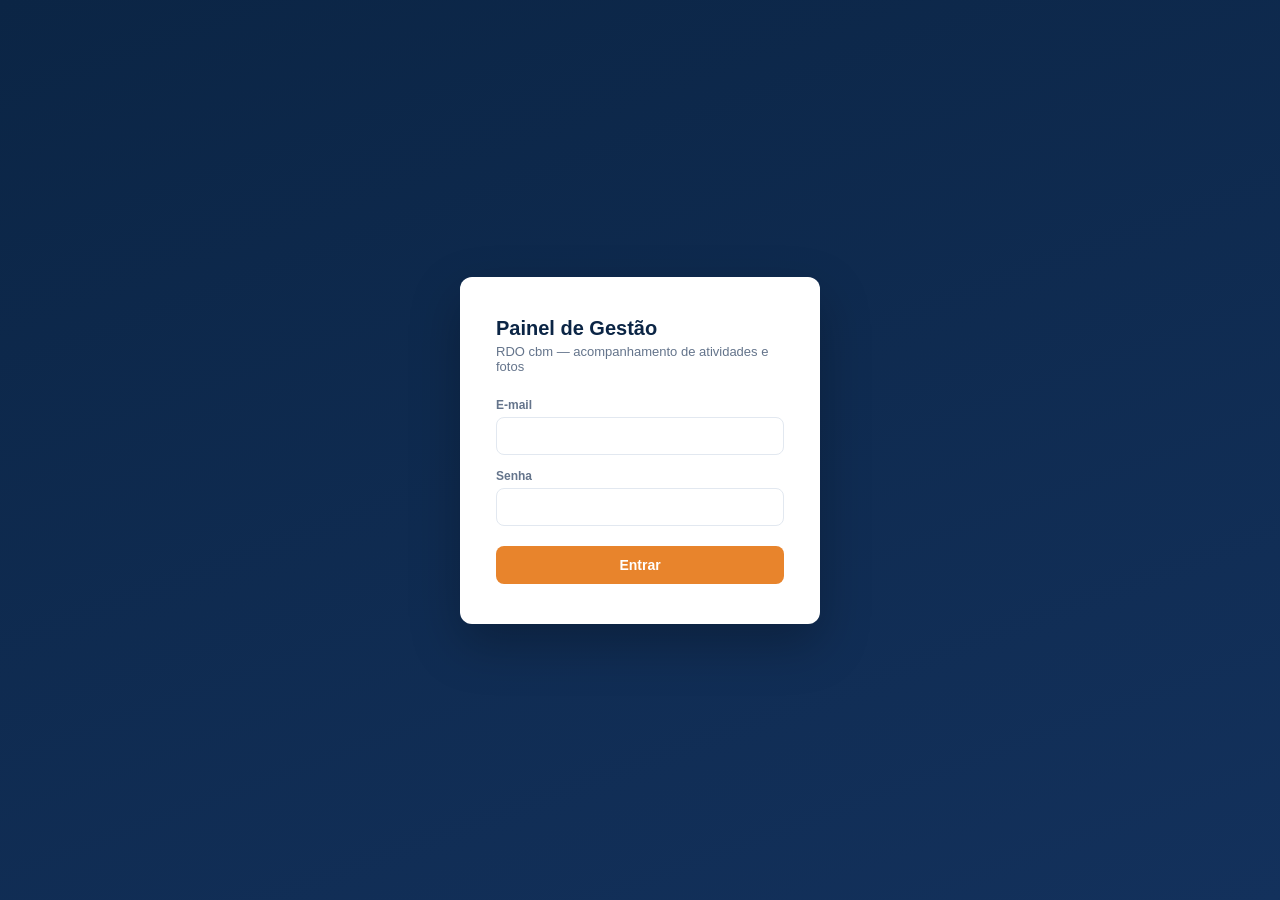
==== index.html @ cbf7af86 "comit inicial" ====
<!DOCTYPE html>
<html lang="pt-BR">
<head>
<meta charset="UTF-8">
<meta name="viewport" content="width=device-width, initial-scale=1.0">
<title>Painel de Gestão — RDO cbm</title>
<link rel="stylesheet" href="css/estilo.css">
<script src="https://cdn.jsdelivr.net/npm/@supabase/supabase-js@2"></script>
<script src="https://cdn.jsdelivr.net/npm/chart.js@4.4.4/dist/chart.umd.min.js"></script>
</head>
<body>

<!-- ── Tela de login ────────────────────────────────────────────────── -->
<div id="tela-login">
  <div class="caixa-login">
    <h1>Painel de Gestão</h1>
    <p class="sub">RDO cbm — acompanhamento de atividades e fotos</p>
    <div id="erro-login"></div>
    <form id="form-login">
      <div class="campo">
        <label for="input-email">E-mail</label>
        <input type="email" id="input-email" autocomplete="username" required>
      </div>
      <div class="campo">
        <label for="input-senha">Senha</label>
        <input type="password" id="input-senha" autocomplete="current-password" required>
      </div>
      <button type="submit" class="primario" id="botao-login">Entrar</button>
    </form>
  </div>
</div>

<!-- ── Dashboard ────────────────────────────────────────────────────── -->
<div id="dashboard">
  <header class="topo">
    <h1>Painel de Gestão — RDO cbm</h1>
    <div class="usuario">
      <span id="nome-usuario"></span>
      <button class="sair" id="botao-tema" title="Alternar tema claro/escuro"></button>
      <button class="sair" id="botao-sair">Sair</button>
    </div>
  </header>

  <main>
    <div class="barra-filtros">
      <div class="campo">
        <label for="filtro-inicio">De</label>
        <input type="date" id="filtro-inicio">
      </div>
      <div class="campo">
        <label for="filtro-fim">Até</label>
        <input type="date" id="filtro-fim">
      </div>
      <div class="campo">
        <label for="filtro-trecho">Trecho</label>
        <select id="filtro-trecho"><option value="">Todos</option></select>
      </div>
      <div class="campo">
        <label for="filtro-encarregado">Encarregado</label>
        <select id="filtro-encarregado"><option value="">Todos</option></select>
      </div>
      <div class="campo">
        <label for="filtro-atividade">Atividade</label>
        <select id="filtro-atividade"><option value="">Todas</option></select>
      </div>
      <div class="campo">
        <label for="filtro-servico">Serviço</label>
        <select id="filtro-servico"><option value="">Todos</option></select>
      </div>
      <button class="secundario" id="botao-atualizar">Atualizar</button>
      <span class="status-atualizacao" id="status-atualizacao"></span>
    </div>

    <div class="grade-kpi" id="grade-kpi">
      <div class="kpi"><div class="valor" id="kpi-registros">—</div><div class="rotulo">registros no período</div></div>
      <div class="kpi"><div class="valor" id="kpi-fotos">—</div><div class="rotulo">fotos no período</div></div>
      <div class="kpi"><div class="valor" id="kpi-encarregados">—</div><div class="rotulo">encarregados ativos</div></div>
      <div class="kpi alerta"><div class="valor" id="kpi-faltantes">—</div><div class="rotulo">sem apontamento hoje</div></div>
    </div>

    <div class="duas-colunas">
      <div class="secao">
        <h2>Registros por dia <span class="contagem">últimos 14 dias</span></h2>
        <canvas id="grafico-dias"></canvas>
      </div>
      <div class="secao">
        <h2>Sem apontamento hoje <span class="contagem" id="contagem-faltantes"></span></h2>
        <div id="lista-faltantes"><div class="carregando">Carregando…</div></div>
      </div>
    </div>

    <div class="secao">
      <h2>Atividades <span class="contagem" id="contagem-atividades"></span></h2>
      <div class="wrap-tabela" id="wrap-atividades">
        <table class="tabela-atividades">
          <thead>
            <tr>
              <th>Data/hora</th>
              <th>Encarregado</th>
              <th>Trecho</th>
              <th>KM / Estaca</th>
              <th>Serviço</th>
              <th>Medição</th>
            </tr>
          </thead>
          <tbody id="corpo-tabela-atividades">
            <tr><td colspan="6" class="carregando">Carregando…</td></tr>
          </tbody>
        </table>
      </div>
      <button class="expandir" id="botao-expandir-atividades" hidden></button>
    </div>

    <div class="secao">
      <h2>Fotos <span class="contagem" id="contagem-fotos"></span></h2>
      <div class="grade-fotos" id="grade-fotos"><div class="carregando">Carregando…</div></div>
    </div>
  </main>
</div>

<div id="lightbox">
  <button class="fechar" id="fechar-lightbox">&times;</button>
  <img id="lightbox-img" src="" alt="">
</div>

<!--
  Ordem importa: são scripts clássicos (sem type="module") de propósito —
  módulos ES são bloqueados por CORS ao abrir o arquivo direto com duplo
  clique (file://), e é assim que este painel roda no dia a dia. Cada
  arquivo depende do anterior já ter sido carregado.
-->
<script src="js/config.js"></script>
<script src="js/utilidades.js"></script>
<script src="js/dashboard.js"></script>
<script src="js/dados.js"></script>
<script src="js/autenticacao.js"></script>
<script src="js/tema.js"></script>
<script src="js/principal.js"></script>
</body>
</html>
---- css/estilo.css ----
/* Tema claro (padrão). Toda cor da interface sai daqui — nenhuma cor fixa no
   resto do arquivo, senão ela não acompanharia a troca de tema. */
:root {
  --azul: #0b2545;
  --azul-claro: #13315c;
  --laranja: #e8842c;
  --laranja-escuro: #d4761f;
  --fundo: #f4f6f9;
  --card: #ffffff;
  --campo: #ffffff;
  --texto: #1c2530;
  --texto-suave: #64748b;
  --texto-invertido: #ffffff;
  --borda: #e2e8f0;
  --verde: #1c9c63;
  --vermelho: #d64545;
  --titulo: #0b2545;
  --erro-fundo: #fdecec;
  --tag-fundo: #fff3e6;
  --foto-vazia: #dde3ea;
  --sombra-card: 0 20px 50px rgba(0,0,0,0.25);
  --sobre-escuro: rgba(255,255,255,0.4);
  --sobre-escuro-hover: rgba(255,255,255,0.1);
}

/* Tema escuro. Só as cores mudam: nenhuma regra de layout se repete abaixo. */
:root[data-tema="escuro"] {
  --azul: #111d2e;
  --azul-claro: #17273c;
  --laranja: #f0913a;
  --laranja-escuro: #d97b28;
  --fundo: #0d1117;
  --card: #161b22;
  --campo: #0d1117;
  --texto: #e6edf3;
  --texto-suave: #9aa5b1;
  --texto-invertido: #ffffff;
  --borda: #2b323c;
  --verde: #3fb950;
  --vermelho: #f4756b;
  --titulo: #79b8ff;
  --erro-fundo: #3a1d1d;
  --tag-fundo: #3a2a17;
  --foto-vazia: #21262d;
  --sombra-card: 0 20px 50px rgba(0,0,0,0.55);
  --sobre-escuro: rgba(255,255,255,0.28);
  --sobre-escuro-hover: rgba(255,255,255,0.08);
}

/* Avisa o navegador para desenhar barra de rolagem e campos nativos na cor
   certa — sem isto, o select e o input de data continuam brancos no escuro. */
:root { color-scheme: light; }
:root[data-tema="escuro"] { color-scheme: dark; }
* { box-sizing: border-box; }
body {
  margin: 0;
  font-family: -apple-system, "Segoe UI", Roboto, Arial, sans-serif;
  background: var(--fundo);
  color: var(--texto);
}

/* ── Login ─────────────────────────────────────────────────────────── */
#tela-login {
  min-height: 100vh;
  display: flex;
  align-items: center;
  justify-content: center;
  background: linear-gradient(160deg, var(--azul) 0%, var(--azul-claro) 100%);
}
.caixa-login {
  background: var(--card);
  border-radius: 12px;
  padding: 40px 36px;
  width: 100%;
  max-width: 360px;
  box-shadow: var(--sombra-card);
}
.caixa-login h1 {
  font-size: 20px;
  margin: 0 0 4px;
  color: var(--titulo);
}
.caixa-login p.sub {
  margin: 0 0 24px;
  color: var(--texto-suave);
  font-size: 13px;
}
.campo { margin-bottom: 14px; }
.campo label {
  display: block;
  font-size: 12px;
  font-weight: 600;
  color: var(--texto-suave);
  margin-bottom: 5px;
}
.campo input, .campo select {
  width: 100%;
  padding: 10px 12px;
  border: 1px solid var(--borda);
  border-radius: 8px;
  font-size: 14px;
  background: var(--campo);
  color: var(--texto);
}
.campo input:focus, .campo select:focus {
  outline: none;
  border-color: var(--laranja);
}
button.primario {
  width: 100%;
  padding: 11px;
  border: none;
  border-radius: 8px;
  background: var(--laranja);
  color: var(--texto-invertido);
  font-size: 14px;
  font-weight: 600;
  cursor: pointer;
  margin-top: 6px;
}
button.primario:disabled { opacity: 0.6; cursor: default; }
button.primario:hover:not(:disabled) { background: var(--laranja-escuro); }
#erro-login {
  background: var(--erro-fundo);
  color: var(--vermelho);
  border-radius: 8px;
  padding: 10px 12px;
  font-size: 13px;
  margin-bottom: 14px;
  display: none;
}

/* ── Dashboard ─────────────────────────────────────────────────────── */
#dashboard { display: none; }
header.topo {
  background: var(--azul);
  color: var(--texto-invertido);
  padding: 14px 24px;
  display: flex;
  align-items: center;
  justify-content: space-between;
  flex-wrap: wrap;
  gap: 10px;
}
header.topo h1 { font-size: 16px; margin: 0; font-weight: 600; }
header.topo .usuario { font-size: 12px; opacity: 0.85; display: flex; align-items: center; gap: 12px; }
header.topo button.sair {
  background: transparent;
  border: 1px solid var(--sobre-escuro);
  color: var(--texto-invertido);
  padding: 6px 12px;
  border-radius: 6px;
  font-size: 12px;
  cursor: pointer;
}
header.topo button.sair:hover { background: var(--sobre-escuro-hover); }

main {
  max-width: 1280px;
  margin: 0 auto;
  padding: 20px 24px 60px;
}

.barra-filtros {
  background: var(--card);
  border: 1px solid var(--borda);
  border-radius: 10px;
  padding: 14px 16px;
  display: flex;
  gap: 14px;
  flex-wrap: wrap;
  align-items: end;
  margin-bottom: 20px;
}
.barra-filtros .campo { margin-bottom: 0; min-width: 150px; }
.barra-filtros button.secundario {
  padding: 10px 16px;
  border: 1px solid var(--borda);
  border-radius: 8px;
  background: var(--campo);
  font-size: 13px;
  cursor: pointer;
  color: var(--texto);
}
.barra-filtros button.secundario:hover { background: var(--fundo); }
.barra-filtros .status-atualizacao {
  font-size: 12px;
  color: var(--texto-suave);
  margin-left: auto;
}

.grade-kpi {
  display: grid;
  grid-template-columns: repeat(auto-fit, minmax(160px, 1fr));
  gap: 14px;
  margin-bottom: 20px;
}
.kpi {
  background: var(--card);
  border: 1px solid var(--borda);
  border-radius: 10px;
  padding: 16px 18px;
}
.kpi .valor { font-size: 28px; font-weight: 700; color: var(--titulo); line-height: 1.1; }
.kpi .rotulo { font-size: 12px; color: var(--texto-suave); margin-top: 4px; }
.kpi.alerta .valor { color: var(--vermelho); }

.secao {
  background: var(--card);
  border: 1px solid var(--borda);
  border-radius: 10px;
  padding: 18px 20px;
  margin-bottom: 20px;
}
.secao h2 {
  font-size: 14px;
  margin: 0 0 14px;
  color: var(--titulo);
  display: flex;
  align-items: center;
  justify-content: space-between;
}
.secao h2 .contagem {
  font-size: 12px;
  font-weight: 400;
  color: var(--texto-suave);
}

.duas-colunas {
  display: grid;
  grid-template-columns: 2fr 1fr;
  gap: 20px;
}
@media (max-width: 860px) {
  .duas-colunas { grid-template-columns: 1fr; }
}

canvas#grafico-dias { max-height: 220px; }

.lista-faltantes { list-style: none; margin: 0; padding: 0; max-height: 220px; overflow-y: auto; }
.lista-faltantes li {
  padding: 8px 0;
  border-bottom: 1px solid var(--borda);
  font-size: 13px;
  display: flex;
  justify-content: space-between;
}
.lista-faltantes li:last-child { border-bottom: none; }
.lista-faltantes .ult-registro { color: var(--texto-suave); font-size: 11px; }
.vazio-ok { color: var(--verde); font-size: 13px; padding: 8px 0; }

table.tabela-atividades { width: 100%; border-collapse: collapse; font-size: 13px; }
table.tabela-atividades th {
  text-align: left;
  font-size: 11px;
  text-transform: uppercase;
  color: var(--texto-suave);
  border-bottom: 2px solid var(--borda);
  padding: 8px 10px;
  white-space: nowrap;
}
table.tabela-atividades td {
  padding: 9px 10px;
  border-bottom: 1px solid var(--borda);
  vertical-align: top;
}
table.tabela-atividades tr:hover td { background: var(--fundo); }

/* Cabeçalho fixo ao rolar: sem isto, quem desce na lista perde de vista
   qual coluna é qual. Precisa de fundo próprio, senão as linhas passam por
   baixo e aparecem através dele. */
table.tabela-atividades thead th {
  position: sticky;
  top: 0;
  background: var(--card);
  z-index: 1;
}
.tag-terceiro {
  display: inline-block;
  font-size: 10px;
  background: var(--tag-fundo);
  color: var(--laranja);
  padding: 1px 6px;
  border-radius: 4px;
  margin-left: 6px;
}
.wrap-tabela { overflow-x: auto; }

/* Altura limitada às primeiras linhas; o valor exato é medido em JS, porque
   as linhas variam de altura (estaca longa quebra em duas). */
.wrap-tabela.recolhida { overflow-y: auto; }

/* Sombra no rodapé enquanto há conteúdo abaixo — deixa claro que a lista
   continua, em vez de parecer que acabou ali. */
.wrap-tabela.recolhida {
  -webkit-mask-image: linear-gradient(to bottom, #000 calc(100% - 24px), transparent 100%);
  mask-image: linear-gradient(to bottom, #000 calc(100% - 24px), transparent 100%);
}

button.expandir {
  width: 100%;
  margin-top: 10px;
  padding: 9px;
  border: 1px solid var(--borda);
  border-radius: 8px;
  background: var(--campo);
  color: var(--titulo);
  font-size: 13px;
  font-weight: 600;
  cursor: pointer;
}
button.expandir:hover { background: var(--fundo); }

.grade-fotos {
  display: grid;
  grid-template-columns: repeat(auto-fill, minmax(160px, 1fr));
  gap: 12px;
}
.foto-item {
  border-radius: 8px;
  overflow: hidden;
  border: 1px solid var(--borda);
  background: var(--fundo);
  cursor: pointer;
}
.foto-item img { width: 100%; height: 120px; object-fit: cover; display: block; background: var(--foto-vazia); }
.foto-item .legenda { padding: 6px 8px; font-size: 11px; color: var(--texto-suave); }
.foto-item .legenda b { color: var(--texto); display: block; font-size: 12px; margin-bottom: 2px; }

.vazio { color: var(--texto-suave); font-size: 13px; padding: 12px 0; text-align: center; }
.carregando { color: var(--texto-suave); font-size: 13px; padding: 12px 0; text-align: center; }

/* Lightbox simples para ver a foto ampliada */
#lightbox {
  display: none;
  position: fixed; inset: 0;
  background: rgba(0,0,0,0.85);
  z-index: 100;
  align-items: center;
  justify-content: center;
  padding: 30px;
}
#lightbox img { max-width: 100%; max-height: 100%; border-radius: 6px; }
#lightbox .fechar {
  position: absolute; top: 20px; right: 26px;
  color: var(--texto-invertido); font-size: 28px; cursor: pointer;
  background: none; border: none;
}
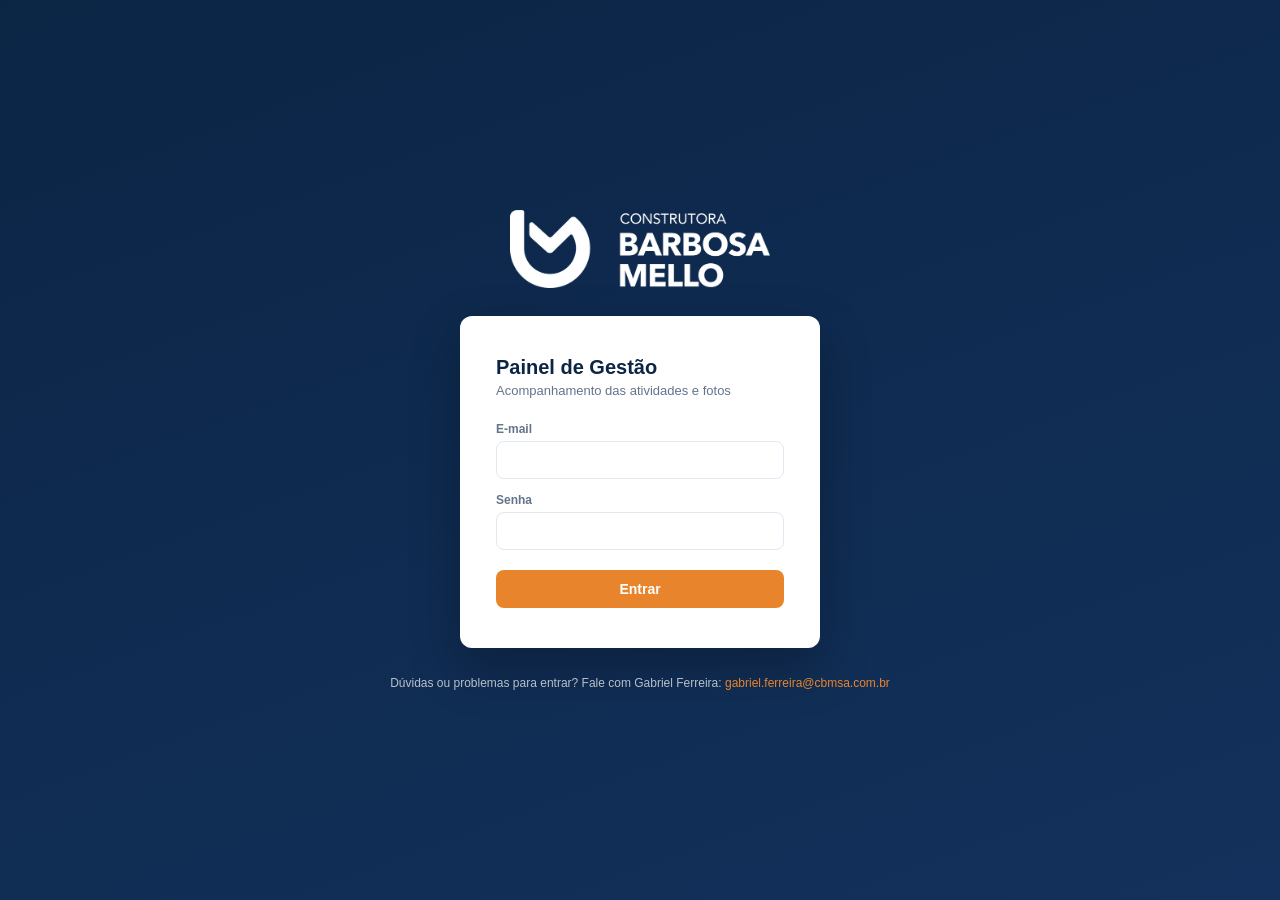
==== commit a4f0e79e: "Melhorias do painel: filtros, mapa, relatório PDF e celular - Busca paginada no Supabase (passa do l" ====
--- a/index.html
+++ b/index.html
@@ -1,20 +1,30 @@
 <!DOCTYPE html>
-<html lang="pt-BR">
+<html lang="pt-BR" class="verificando">
 <head>
 <meta charset="UTF-8">
 <meta name="viewport" content="width=device-width, initial-scale=1.0">
-<title>Painel de Gestão — RDO cbm</title>
+<title>Painel RDO cbm</title>
+<link rel="icon" type="image/png" sizes="32x32" href="img/favicon-32.png">
+<link rel="icon" type="image/png" sizes="192x192" href="img/favicon-192.png">
+<link rel="apple-touch-icon" href="img/apple-touch-icon.png">
+<link rel="stylesheet" href="https://cdn.jsdelivr.net/npm/leaflet@1.9.4/dist/leaflet.css">
 <link rel="stylesheet" href="css/estilo.css">
 <script src="https://cdn.jsdelivr.net/npm/@supabase/supabase-js@2"></script>
 <script src="https://cdn.jsdelivr.net/npm/chart.js@4.4.4/dist/chart.umd.min.js"></script>
+<script src="https://cdn.jsdelivr.net/npm/leaflet@1.9.4/dist/leaflet.js"></script>
 </head>
 <body>
 
-<!-- ── Tela de login ────────────────────────────────────────────────── -->
+<div id="tela-carregando" aria-live="polite">
+  <img class="logo-login" src="img/logo-barbosa-mello.webp" alt="Construtora Barbosa Mello">
+  <div class="girando" role="status" aria-label="Carregando"></div>
+</div>
+
 <div id="tela-login">
+  <img class="logo-login" src="img/logo-barbosa-mello.webp" alt="Construtora Barbosa Mello">
   <div class="caixa-login">
     <h1>Painel de Gestão</h1>
-    <p class="sub">RDO cbm — acompanhamento de atividades e fotos</p>
+    <p class="sub">Acompanhamento das atividades e fotos</p>
     <div id="erro-login"></div>
     <form id="form-login">
       <div class="campo">
@@ -28,12 +38,55 @@
       <button type="submit" class="primario" id="botao-login">Entrar</button>
     </form>
   </div>
-</div>
-
-<!-- ── Dashboard ────────────────────────────────────────────────────── -->
+  <footer class="rodape rodape-login">
+    Dúvidas ou problemas para entrar? Fale com Gabriel Ferreira:
+    <a href="mailto:gabriel.ferreira@cbmsa.com.br">gabriel.ferreira@cbmsa.com.br</a>
+  </footer>
+</div>
+
+<div id="tela-troca-senha" class="tela-acesso" hidden>
+  <img class="logo-login" src="img/logo-barbosa-mello.webp" alt="Construtora Barbosa Mello">
+  <div class="caixa-login">
+    <h1>Defina sua nova senha</h1>
+    <p class="sub">Olá, <b id="troca-nome"></b>. Este é seu primeiro acesso: por segurança,
+      troque a senha provisória que você recebeu.</p>
+    <div id="erro-troca-senha" class="erro-acesso"></div>
+    <form id="form-troca-senha">
+      <div class="campo">
+        <label for="input-nova-senha">Nova senha</label>
+        <input type="password" id="input-nova-senha" autocomplete="new-password" minlength="8" required>
+      </div>
+      <div class="campo">
+        <label for="input-confirma-senha">Confirme a nova senha</label>
+        <input type="password" id="input-confirma-senha" autocomplete="new-password" minlength="8" required>
+      </div>
+      <ul class="regras-senha" id="regras-senha">
+        <li data-regra="tamanho">Pelo menos 8 caracteres</li>
+        <li data-regra="letra">Pelo menos uma letra</li>
+        <li data-regra="numero">Pelo menos um número</li>
+        <li data-regra="igual">As duas senhas iguais</li>
+      </ul>
+      <button type="submit" class="primario" id="botao-troca-senha">Salvar e entrar</button>
+    </form>
+    <button type="button" class="link-sair" id="botao-sair-troca">Sair</button>
+  </div>
+</div>
+
 <div id="dashboard">
   <header class="topo">
-    <h1>Painel de Gestão — RDO cbm</h1>
+    <div class="marca">
+      <img class="logo-completa" src="img/logo-barbosa-mello.webp" alt="Construtora Barbosa Mello">
+      <img class="logo-icone" src="img/icone-branco.png" alt="Barbosa Mello">
+      <h1>Painel de Gestão  RDO cbm</h1>
+    </div>
+    <nav class="menu-secoes" id="menu-secoes" aria-label="Seções do painel">
+      <a href="#secao-filtros">Filtros</a>
+      <a href="#secao-indicadores">Indicadores</a>
+      <a href="#secao-resumo">Resumo</a>
+      <a href="#secao-mapa">Mapa</a>
+      <a href="#secao-atividades">Atividades</a>
+      <a href="#secao-fotos">Fotos</a>
+    </nav>
     <div class="usuario">
       <span id="nome-usuario"></span>
       <button class="sair" id="botao-tema" title="Alternar tema claro/escuro"></button>
@@ -42,19 +95,39 @@
   </header>
 
   <main>
+    <section id="secao-filtros" class="bloco-navegavel">
+    <h2>Filtros:</h2>
+    <div class="atalhos-periodo" id="atalhos-periodo" role="group" aria-label="Período">
+      <button type="button" data-periodo="hoje">Hoje</button>
+      <button type="button" data-periodo="7dias">Últimos 7 dias</button>
+      <button type="button" data-periodo="30dias">Últimos 30 dias</button>
+      <button type="button" data-periodo="mes">Este mês</button>
+    </div>
     <div class="barra-filtros">
       <div class="campo">
-        <label for="filtro-inicio">De</label>
+        <label for="filtro-inicio">Data inicial</label>
         <input type="date" id="filtro-inicio">
       </div>
       <div class="campo">
-        <label for="filtro-fim">Até</label>
+        <label for="filtro-fim">Data final</label>
         <input type="date" id="filtro-fim">
       </div>
       <div class="campo">
         <label for="filtro-trecho">Trecho</label>
         <select id="filtro-trecho"><option value="">Todos</option></select>
       </div>
+      <div class="campo campo-km">
+        <label for="filtro-km">KM</label>
+        <select id="filtro-km"><option value="">Todos</option></select>
+      </div>
+      <div class="campo campo-estaca">
+        <label for="filtro-estaca-de">Estaca inicial</label>
+        <select id="filtro-estaca-de"><option value="">Início</option></select>
+      </div>
+      <div class="campo campo-estaca">
+        <label for="filtro-estaca-ate">Estaca final</label>
+        <select id="filtro-estaca-ate"><option value="">Fim</option></select>
+      </div>
       <div class="campo">
         <label for="filtro-encarregado">Encarregado</label>
         <select id="filtro-encarregado"><option value="">Todos</option></select>
@@ -68,19 +141,26 @@
         <select id="filtro-servico"><option value="">Todos</option></select>
       </div>
       <button class="secundario" id="botao-atualizar">Atualizar</button>
+      <button class="secundario botao-pdf" id="botao-exportar-pdf">Exportar PDF</button>
+      <button class="secundario" id="botao-limpar-filtros" hidden>Limpar filtros</button>
       <span class="status-atualizacao" id="status-atualizacao"></span>
     </div>
-
+    </section>
+
+    <section id="secao-indicadores" class="bloco-navegavel">
+      <h2>Indicadores KPI</h2>
     <div class="grade-kpi" id="grade-kpi">
       <div class="kpi"><div class="valor" id="kpi-registros">—</div><div class="rotulo">registros no período</div></div>
       <div class="kpi"><div class="valor" id="kpi-fotos">—</div><div class="rotulo">fotos no período</div></div>
       <div class="kpi"><div class="valor" id="kpi-encarregados">—</div><div class="rotulo">encarregados ativos</div></div>
       <div class="kpi alerta"><div class="valor" id="kpi-faltantes">—</div><div class="rotulo">sem apontamento hoje</div></div>
     </div>
-
+    </section>
+
+    <section id="secao-resumo" class="bloco-navegavel">
     <div class="duas-colunas">
       <div class="secao">
-        <h2>Registros por dia <span class="contagem">últimos 14 dias</span></h2>
+        <h2>Registros por dia <span class="contagem" id="periodo-grafico"></span></h2>
         <canvas id="grafico-dias"></canvas>
       </div>
       <div class="secao">
@@ -88,7 +168,39 @@
         <div id="lista-faltantes"><div class="carregando">Carregando…</div></div>
       </div>
     </div>
-
+    </section>
+
+    <section id="secao-mapa" class="bloco-navegavel">
+    <h2>Mapa das atividades</h2>
+    <div class="secao">
+      <h2>Onde as atividades foram feitas <span class="contagem" id="contagem-mapa"></span></h2>
+      <div class="explicacao-mapa">
+        <p>O mapa mostra a localização das atividades que estão filtradas acima (período, trecho, encarregado etc.).</p>
+        <details id="detalhes-mapa">
+        <summary>Como ler o mapa</summary>
+        <ul>
+          <li><b>Linhas coloridas:</b> cada registro é pintado sobre as estacas informadas no app. A cor indica o serviço (veja a legenda abaixo do mapa).</li>
+          <li><b>Pontos:</b> atividade em uma única estaca ou em um intervalo curto.</li>
+          <li><b>Fundo:</b> imagem de satélite com o desenho do projeto por cima (ortofoto e projeto do D2, C1, Contorno de Fundão e Contorno de Ibiraçu). De longe o desenho aparece simplificado; aproxime para ver em alta resolução.</li>
+          <li><b>Clique numa atividade</b> para ver serviço, encarregado, data, KM, estacas e medição. Use ⛶ para abrir em tela cheia.</li>
+          <li>Registros sem estaca (áreas de apoio) ou com estaca sem coordenada cadastrada não aparecem no mapa.</li>
+        </ul>
+        </details>
+      </div>
+      <button type="button" class="expandir" id="botao-mostrar-mapa" aria-expanded="false" aria-controls="conteudo-mapa">Mostrar mapa</button>
+      <div id="conteudo-mapa" hidden>
+        <div class="caixa-mapa" id="caixa-mapa">
+          <div id="mapa-atividades"></div>
+          <div class="aviso-mapa" id="aviso-mapa" hidden></div>
+          <button type="button" class="botao-tela-cheia" id="botao-tela-cheia" title="Tela cheia">⛶</button>
+        </div>
+        <div class="legenda-mapa" id="legenda-mapa"></div>
+      </div>
+    </div>
+    </section>
+
+    <section id="secao-atividades" class="bloco-navegavel">
+    <h2>Atividades</h2>
     <div class="secao">
       <h2>Atividades <span class="contagem" id="contagem-atividades"></span></h2>
       <div class="wrap-tabela" id="wrap-atividades">
@@ -110,31 +222,69 @@
       </div>
       <button class="expandir" id="botao-expandir-atividades" hidden></button>
     </div>
-
+    </section>
+
+    <section id="secao-fotos" class="bloco-navegavel">
+    <h2>Fotos das atividades</h2>
     <div class="secao">
       <h2>Fotos <span class="contagem" id="contagem-fotos"></span></h2>
       <div class="grade-fotos" id="grade-fotos"><div class="carregando">Carregando…</div></div>
-    </div>
+      <button class="expandir" id="botao-mais-fotos" hidden></button>
+    </div>
+    </section>
   </main>
-</div>
-
-<div id="lightbox">
-  <button class="fechar" id="fechar-lightbox">&times;</button>
-  <img id="lightbox-img" src="" alt="">
-</div>
-
-<!--
-  Ordem importa: são scripts clássicos (sem type="module") de propósito —
-  módulos ES são bloqueados por CORS ao abrir o arquivo direto com duplo
-  clique (file://), e é assim que este painel roda no dia a dia. Cada
-  arquivo depende do anterior já ter sido carregado.
--->
+
+  <footer class="rodape">
+    <span>Desenvolvido por <strong>Gabriel Ferreira</strong></span>
+    <span>Dúvidas ou sugestões:
+      <a href="mailto:gabriel.ferreira@cbmsa.com.br">gabriel.ferreira@cbmsa.com.br</a></span>
+  </footer>
+</div>
+
+<dialog id="dialogo-pdf" class="dialogo-pdf" aria-labelledby="titulo-dialogo-pdf">
+  <h2 id="titulo-dialogo-pdf">Exportar relatório em PDF</h2>
+  <p class="pdf-explicacao">O relatório segue o padrão do RDO do app e traz exatamente o que está filtrado no painel.</p>
+  <div class="pdf-resumo" id="pdf-resumo"></div>
+  <label class="pdf-opcao">
+    <input type="checkbox" id="pdf-incluir-fotos" checked>
+    Incluir fotos (<span id="pdf-qtd-fotos">0</span>)
+  </label>
+  <label class="pdf-opcao">
+    <input type="checkbox" id="pdf-incluir-mapa" checked>
+    Incluir mapa das atividades
+  </label>
+  <div class="pdf-aviso" id="pdf-aviso" hidden>Muitas fotos: o PDF pode demorar alguns minutos e ficar grande. Se possível, filtre um período menor ou um encarregado.</div>
+  <div class="pdf-progresso" id="pdf-progresso" hidden>
+    <progress id="pdf-progresso-barra" max="1"></progress>
+    <span id="pdf-progresso-texto"></span>
+  </div>
+  <div class="erro-acesso pdf-erro" id="pdf-erro" hidden></div>
+  <div class="pdf-botoes">
+    <button type="button" class="secundario" id="pdf-cancelar">Cancelar</button>
+    <button type="button" class="primario" id="pdf-gerar">Gerar PDF</button>
+  </div>
+</dialog>
+
+<div id="lightbox" role="dialog" aria-modal="true" aria-label="Foto ampliada">
+  <button class="fechar" id="fechar-lightbox" aria-label="Fechar (Esc)">&times;</button>
+  <button class="nav-foto anterior" id="lightbox-anterior" aria-label="Foto anterior (←)">&#8249;</button>
+  <figure class="lightbox-conteudo">
+    <img id="lightbox-img" src="" alt="">
+    <figcaption id="lightbox-legenda"></figcaption>
+  </figure>
+  <button class="nav-foto proxima" id="lightbox-proxima" aria-label="Próxima foto (→)">&#8250;</button>
+</div>
+
 <script src="js/config.js"></script>
 <script src="js/utilidades.js"></script>
 <script src="js/dashboard.js"></script>
 <script src="js/dados.js"></script>
 <script src="js/autenticacao.js"></script>
 <script src="js/tema.js"></script>
+<script src="js/navegacao.js"></script>
+<script src="js/mapa_pdf.js"></script>
+<script src="js/mapa_painel.js"></script>
+<script src="js/relatorio_pdf.js"></script>
 <script src="js/principal.js"></script>
 </body>
 </html>
--- a/css/estilo.css
+++ b/css/estilo.css
@@ -1,5 +1,3 @@
-/* Tema claro (padrão). Toda cor da interface sai daqui — nenhuma cor fixa no
-   resto do arquivo, senão ela não acompanharia a troca de tema. */
 :root {
   --azul: #0b2545;
   --azul-claro: #13315c;
@@ -23,7 +21,6 @@
   --sobre-escuro-hover: rgba(255,255,255,0.1);
 }
 
-/* Tema escuro. Só as cores mudam: nenhuma regra de layout se repete abaixo. */
 :root[data-tema="escuro"] {
   --azul: #111d2e;
   --azul-claro: #17273c;
@@ -47,8 +44,6 @@
   --sobre-escuro-hover: rgba(255,255,255,0.08);
 }
 
-/* Avisa o navegador para desenhar barra de rolagem e campos nativos na cor
-   certa — sem isto, o select e o input de data continuam brancos no escuro. */
 :root { color-scheme: light; }
 :root[data-tema="escuro"] { color-scheme: dark; }
 * { box-sizing: border-box; }
@@ -59,14 +54,37 @@
   color: var(--texto);
 }
 
-/* ── Login ─────────────────────────────────────────────────────────── */
-#tela-login {
-  min-height: 100vh;
-  display: flex;
+#tela-carregando { display: none; }
+.verificando #tela-carregando {
+  display: flex;
+  flex-direction: column;
   align-items: center;
   justify-content: center;
+  gap: 32px;
+  min-height: 100vh;
   background: linear-gradient(160deg, var(--azul) 0%, var(--azul-claro) 100%);
 }
+.verificando #tela-login { display: none; }
+.girando {
+  width: 32px; height: 32px;
+  border: 3px solid var(--sobre-escuro);
+  border-top-color: var(--laranja);
+  border-radius: 50%;
+  animation: girar .8s linear infinite;
+}
+@keyframes girar { to { transform: rotate(360deg); } }
+
+#tela-login, .tela-acesso {
+  min-height: 100vh;
+  display: flex;
+  flex-direction: column;
+  align-items: center;
+  justify-content: center;
+  gap: 28px;
+  padding: 24px 16px;
+  background: linear-gradient(160deg, var(--azul) 0%, var(--azul-claro) 100%);
+}
+.logo-login { width: 260px; max-width: 80%; height: auto; }
 .caixa-login {
   background: var(--card);
   border-radius: 12px;
@@ -120,7 +138,7 @@
 }
 button.primario:disabled { opacity: 0.6; cursor: default; }
 button.primario:hover:not(:disabled) { background: var(--laranja-escuro); }
-#erro-login {
+#erro-login, .erro-acesso {
   background: var(--erro-fundo);
   color: var(--vermelho);
   border-radius: 8px;
@@ -130,7 +148,34 @@
   display: none;
 }
 
-/* ── Dashboard ─────────────────────────────────────────────────────── */
+.tela-acesso[hidden] { display: none; }
+.caixa-login p.sub b { color: var(--texto); }
+.regras-senha {
+  list-style: none;
+  margin: -4px 0 12px;
+  padding: 0;
+  font-size: 12px;
+  color: var(--texto-suave);
+}
+.regras-senha li { padding: 2px 0 2px 20px; position: relative; }
+.regras-senha li::before {
+  content: '○';
+  position: absolute; left: 2px;
+}
+.regras-senha li.ok { color: var(--verde); }
+.regras-senha li.ok::before { content: '✓'; font-weight: 700; }
+button.link-sair {
+  display: block;
+  margin: 14px auto 0;
+  background: none;
+  border: none;
+  color: var(--texto-suave);
+  font-size: 13px;
+  cursor: pointer;
+  text-decoration: underline;
+}
+button.link-sair:hover { color: var(--texto); }
+
 #dashboard { display: none; }
 header.topo {
   background: var(--azul);
@@ -143,6 +188,23 @@
   gap: 10px;
 }
 header.topo h1 { font-size: 16px; margin: 0; font-weight: 600; }
+
+header.topo .marca { display: flex; align-items: center; gap: 14px; min-width: 0; }
+header.topo .logo-completa { height: 38px; width: auto; display: block; }
+header.topo .logo-icone { height: 30px; width: 30px; display: none; }
+header.topo .marca h1 {
+  padding-left: 14px;
+  border-left: 1px solid var(--sobre-escuro);
+  font-weight: 500;
+  opacity: 0.95;
+}
+@media (max-width: 600px) {
+  header.topo { padding: 12px 16px; }
+  header.topo .logo-completa { display: none; }
+  header.topo .logo-icone { display: block; }
+  header.topo .marca { gap: 10px; }
+  header.topo .marca h1 { font-size: 14px; padding-left: 10px; }
+}
 header.topo .usuario { font-size: 12px; opacity: 0.85; display: flex; align-items: center; gap: 12px; }
 header.topo button.sair {
   background: transparent;
@@ -155,10 +217,76 @@
 }
 header.topo button.sair:hover { background: var(--sobre-escuro-hover); }
 
+header.topo {
+  position: sticky;
+  top: 0;
+  z-index: 50;
+  box-shadow: 0 2px 10px rgba(0,0,0,0.25);
+}
+
+.menu-secoes {
+  display: flex;
+  gap: 4px;
+  flex: 1 1 auto;
+  justify-content: center;
+  min-width: 0;
+}
+.menu-secoes a {
+  color: var(--texto-invertido);
+  opacity: 0.72;
+  text-decoration: none;
+  font-size: 13px;
+  font-weight: 500;
+  padding: 8px 14px;
+  border-radius: 8px;
+  white-space: nowrap;
+  position: relative;
+  transition: opacity .15s, background .15s;
+}
+.menu-secoes a:hover { opacity: 1; background: var(--sobre-escuro-hover); }
+.menu-secoes a:focus-visible { outline: 2px solid var(--laranja); outline-offset: 1px; }
+.menu-secoes a.ativo {
+  opacity: 1;
+  font-weight: 600;
+  background: rgba(255,255,255,0.12);
+}
+.menu-secoes a.ativo::after {
+  content: '';
+  position: absolute;
+  left: 14px; right: 14px; bottom: 3px;
+  height: 2px;
+  border-radius: 2px;
+  background: var(--laranja);
+}
+
+.bloco-navegavel { scroll-margin-top: calc(var(--altura-topo, 70px) + 12px); }
+html { scroll-behavior: smooth; }
+
+@media (max-width: 1100px) {
+  .menu-secoes {
+    order: 3;
+    flex-basis: 100%;
+    justify-content: flex-start;
+    overflow-x: auto;
+    scrollbar-width: none;
+    margin: 0 -8px -6px;
+  }
+  .menu-secoes::-webkit-scrollbar { display: none; }
+}
+@media (max-width: 600px) {
+  .menu-secoes a { padding: 7px 11px; font-size: 12.5px; }
+  .menu-secoes a.ativo::after { left: 11px; right: 11px; }
+  header.topo { flex-wrap: wrap; row-gap: 8px; }
+  header.topo .marca h1 { font-size: 13px; }
+  header.topo #nome-usuario { display: none; }
+  header.topo .usuario { gap: 6px; margin-left: auto; }
+  header.topo button.sair { padding: 5px 9px; }
+}
+
 main {
   max-width: 1280px;
   margin: 0 auto;
-  padding: 20px 24px 60px;
+  padding: 20px 24px 24px;
 }
 
 .barra-filtros {
@@ -266,9 +394,6 @@
 }
 table.tabela-atividades tr:hover td { background: var(--fundo); }
 
-/* Cabeçalho fixo ao rolar: sem isto, quem desce na lista perde de vista
-   qual coluna é qual. Precisa de fundo próprio, senão as linhas passam por
-   baixo e aparecem através dele. */
 table.tabela-atividades thead th {
   position: sticky;
   top: 0;
@@ -286,12 +411,8 @@
 }
 .wrap-tabela { overflow-x: auto; }
 
-/* Altura limitada às primeiras linhas; o valor exato é medido em JS, porque
-   as linhas variam de altura (estaca longa quebra em duas). */
 .wrap-tabela.recolhida { overflow-y: auto; }
 
-/* Sombra no rodapé enquanto há conteúdo abaixo — deixa claro que a lista
-   continua, em vez de parecer que acabou ali. */
 .wrap-tabela.recolhida {
   -webkit-mask-image: linear-gradient(to bottom, #000 calc(100% - 24px), transparent 100%);
   mask-image: linear-gradient(to bottom, #000 calc(100% - 24px), transparent 100%);
@@ -313,36 +434,446 @@
 
 .grade-fotos {
   display: grid;
-  grid-template-columns: repeat(auto-fill, minmax(160px, 1fr));
-  gap: 12px;
-}
+  grid-template-columns: repeat(auto-fill, minmax(210px, 1fr));
+  gap: 14px;
+}
+.grade-linha-toda { grid-column: 1 / -1; }
+
+.dia-fotos {
+  display: flex;
+  align-items: baseline;
+  gap: 10px;
+  font-size: 13px;
+  font-weight: 600;
+  color: var(--titulo);
+  padding: 10px 0 2px;
+  border-bottom: 1px solid var(--borda);
+}
+.dia-fotos:first-child { padding-top: 0; }
+.dia-fotos span { font-weight: 400; font-size: 12px; color: var(--texto-suave); }
+
 .foto-item {
-  border-radius: 8px;
+  margin: 0;
+  border-radius: 10px;
   overflow: hidden;
   border: 1px solid var(--borda);
   background: var(--fundo);
   cursor: pointer;
-}
-.foto-item img { width: 100%; height: 120px; object-fit: cover; display: block; background: var(--foto-vazia); }
-.foto-item .legenda { padding: 6px 8px; font-size: 11px; color: var(--texto-suave); }
-.foto-item .legenda b { color: var(--texto); display: block; font-size: 12px; margin-bottom: 2px; }
+  transition: transform .15s ease, box-shadow .15s ease, border-color .15s ease;
+}
+.foto-item:hover, .foto-item:focus-visible {
+  transform: translateY(-2px);
+  border-color: var(--laranja);
+  box-shadow: 0 6px 18px rgba(0,0,0,0.18);
+  outline: none;
+}
+.foto-img {
+  position: relative;
+  aspect-ratio: 4 / 3;
+  background: var(--foto-vazia);
+  overflow: hidden;
+}
+.foto-img img {
+  width: 100%; height: 100%;
+  object-fit: cover;
+  display: block;
+  opacity: 0;
+  transition: opacity .25s ease, transform .3s ease;
+}
+.foto-img img.ok { opacity: 1; }
+.foto-item:hover .foto-img img { transform: scale(1.04); }
+.foto-img.falhou::after {
+  content: 'Foto indisponível';
+  position: absolute; inset: 0;
+  display: flex; align-items: center; justify-content: center;
+  font-size: 12px; color: var(--texto-suave);
+}
+.foto-hora {
+  position: absolute; top: 8px; right: 8px;
+  background: rgba(0,0,0,0.6);
+  color: #fff;
+  font-size: 11px;
+  font-weight: 600;
+  padding: 2px 7px;
+  border-radius: 10px;
+}
+.foto-item figcaption {
+  padding: 8px 10px 10px;
+  font-size: 11px;
+  color: var(--texto-suave);
+  display: flex;
+  flex-direction: column;
+  gap: 2px;
+  min-width: 0;
+}
+.foto-item figcaption b { color: var(--texto); font-size: 12.5px; }
+.foto-item figcaption span {
+  white-space: nowrap;
+  overflow: hidden;
+  text-overflow: ellipsis;
+}
+.foto-item .foto-servico { color: var(--texto); }
+
+.foto-esqueleto {
+  aspect-ratio: 4 / 3.9;
+  border-radius: 10px;
+  background: linear-gradient(90deg, var(--foto-vazia) 25%, var(--fundo) 50%, var(--foto-vazia) 75%);
+  background-size: 200% 100%;
+  animation: brilho 1.2s linear infinite;
+}
+@keyframes brilho { from { background-position: 200% 0; } to { background-position: -200% 0; } }
+
+#botao-mais-fotos { margin-top: 16px; }
+button.expandir:disabled { opacity: 0.6; cursor: default; }
+
+.explicacao-mapa {
+  font-size: 13px;
+  line-height: 1.55;
+  color: var(--texto-suave);
+  margin-bottom: 4px;
+}
+.explicacao-mapa p { margin: 0 0 6px; color: var(--texto); }
+.explicacao-mapa ul { margin: 0; padding-left: 18px; }
+.explicacao-mapa li { margin-bottom: 3px; }
+.explicacao-mapa b { color: var(--texto); font-weight: 600; }
+#botao-mostrar-mapa { margin: 12px 0 0; }
+#conteudo-mapa { margin-top: 12px; }
+#conteudo-mapa[hidden] { display: none; }
+
+.caixa-mapa {
+  position: relative;
+  border-radius: 8px;
+  overflow: hidden;
+  border: 1px solid var(--borda);
+}
+#mapa-atividades { height: 560px; background: var(--foto-vazia); }
+.caixa-mapa:fullscreen #mapa-atividades { height: 100vh; }
+.caixa-mapa:fullscreen { border-radius: 0; border: none; }
+.aviso-mapa {
+  position: absolute;
+  top: 10px;
+  left: 50%;
+  transform: translateX(-50%);
+  z-index: 800;
+  background: rgba(0,0,0,0.7);
+  color: #fff;
+  font-size: 12px;
+  padding: 6px 12px;
+  border-radius: 14px;
+  pointer-events: none;
+  white-space: nowrap;
+}
+.aviso-mapa[hidden] { display: none; }
+.botao-tela-cheia {
+  position: absolute;
+  top: 10px;
+  right: 10px;
+  z-index: 800;
+  width: 34px;
+  height: 34px;
+  border: 2px solid rgba(0,0,0,0.2);
+  border-radius: 4px;
+  background: #fff;
+  color: #333;
+  font-size: 18px;
+  line-height: 1;
+  cursor: pointer;
+}
+.botao-tela-cheia:hover { background: #f4f4f4; }
+.camada-projeto { position: absolute; top: 0; left: 0; pointer-events: none; }
+.rotulo-km span {
+  display: inline-block;
+  transform: translate(12px, -50%);
+  background: rgba(0,0,0,0.67);
+  color: #fff;
+  font: 700 12px Arial, sans-serif;
+  padding: 3px 6px;
+  border-radius: 4px;
+  white-space: nowrap;
+}
+.legenda-mapa {
+  display: flex;
+  flex-wrap: wrap;
+  gap: 6px 16px;
+  margin-top: 10px;
+  font-size: 12px;
+  color: var(--texto);
+}
+.legenda-mapa .vazio { width: 100%; }
+.item-legenda { display: inline-flex; align-items: center; gap: 6px; }
+.item-legenda i { display: inline-block; width: 18px; height: 6px; border-radius: 3px; }
+.item-legenda small { color: var(--texto-suave); }
+.popup-mapa { font-size: 12px; line-height: 1.5; }
+.popup-mapa b { font-size: 13px; display: block; margin-bottom: 2px; }
+.popup-terceiro { color: #e8842c; }
+@media (max-width: 600px) {
+  #mapa-atividades { height: 420px; }
+}
+
+.barra-filtros button.botao-pdf {
+  border-color: var(--laranja);
+  color: var(--laranja);
+  font-weight: 600;
+}
+
+dialog.dialogo-pdf {
+  border: 1px solid var(--borda);
+  border-radius: 12px;
+  padding: 24px;
+  width: calc(100% - 32px);
+  max-width: 460px;
+  max-height: calc(100vh - 32px);
+  overflow-x: hidden;
+  overflow-y: auto;
+  background: var(--card);
+  color: var(--texto);
+  box-shadow: var(--sombra-card);
+}
+dialog.dialogo-pdf::backdrop { background: rgba(0,0,0,0.55); }
+dialog.dialogo-pdf h2 { margin: 0 0 6px; font-size: 18px; color: var(--titulo); }
+.pdf-explicacao { margin: 0 0 14px; font-size: 13px; color: var(--texto-suave); }
+.pdf-resumo {
+  font-size: 13px;
+  line-height: 1.6;
+  background: var(--fundo);
+  border: 1px solid var(--borda);
+  border-radius: 8px;
+  padding: 10px 12px;
+  margin-bottom: 14px;
+}
+.pdf-opcao { display: flex; align-items: center; gap: 8px; font-size: 14px; cursor: pointer; }
+.pdf-opcao + .pdf-opcao { margin-top: 8px; }
+.pdf-opcao input { width: 16px; height: 16px; accent-color: var(--laranja); }
+.pdf-aviso {
+  margin-top: 10px;
+  font-size: 12px;
+  background: var(--tag-fundo);
+  color: var(--laranja);
+  border-radius: 8px;
+  padding: 8px 10px;
+}
+.pdf-progresso { margin-top: 14px; display: flex; flex-direction: column; gap: 6px; font-size: 12px; color: var(--texto-suave); }
+.pdf-progresso[hidden] { display: none; }
+.pdf-progresso progress { width: 100%; height: 8px; accent-color: var(--laranja); }
+.pdf-erro { margin: 14px 0 0; display: block; }
+.pdf-erro[hidden] { display: none; }
+.pdf-botoes { display: flex; justify-content: flex-end; gap: 10px; margin-top: 20px; }
+.pdf-botoes button.secundario {
+  padding: 10px 16px;
+  border: 1px solid var(--borda);
+  border-radius: 8px;
+  background: var(--campo);
+  color: var(--texto);
+  font-size: 14px;
+  cursor: pointer;
+}
+.pdf-botoes button.primario { width: auto; margin-top: 0; padding: 10px 20px; }
+
+.atalhos-periodo {
+  display: flex;
+  flex-wrap: wrap;
+  gap: 8px;
+  margin-bottom: 12px;
+}
+.atalhos-periodo button {
+  padding: 8px 16px;
+  border: 1px solid var(--borda);
+  border-radius: 8px;
+  background: var(--card);
+  color: var(--texto);
+  font-size: 14px;
+  font-weight: 600;
+  cursor: pointer;
+  transition: background .15s, border-color .15s, color .15s;
+}
+.atalhos-periodo button:hover { border-color: var(--laranja); }
+.atalhos-periodo button:focus-visible { outline: 2px solid var(--laranja); outline-offset: 2px; }
+.atalhos-periodo button.ativo {
+  background: var(--tag-fundo);
+  border-color: var(--laranja);
+  color: var(--laranja);
+}
+
+.barra-filtros .campo-km { min-width: 110px; }
+.barra-filtros .campo-estaca { min-width: 110px; }
 
 .vazio { color: var(--texto-suave); font-size: 13px; padding: 12px 0; text-align: center; }
 .carregando { color: var(--texto-suave); font-size: 13px; padding: 12px 0; text-align: center; }
 
-/* Lightbox simples para ver a foto ampliada */
 #lightbox {
   display: none;
   position: fixed; inset: 0;
-  background: rgba(0,0,0,0.85);
+  background: rgba(0,0,0,0.92);
   z-index: 100;
   align-items: center;
   justify-content: center;
-  padding: 30px;
-}
-#lightbox img { max-width: 100%; max-height: 100%; border-radius: 6px; }
+  padding: 24px 70px;
+}
+.lightbox-conteudo {
+  margin: 0;
+  height: 100%;
+  width: 100%;
+  display: flex;
+  flex-direction: column;
+  align-items: center;
+  justify-content: center;
+  gap: 12px;
+}
+#lightbox img {
+  max-width: 100%;
+  max-height: calc(100% - 110px);
+  object-fit: contain;
+  border-radius: 6px;
+}
+#lightbox-legenda {
+  color: #e6edf3;
+  font-size: 13px;
+  line-height: 1.6;
+  text-align: center;
+  max-width: 900px;
+}
+#lightbox-legenda b { font-size: 14px; }
+#lightbox-legenda a { color: #f0913a; }
+.lb-contador {
+  display: inline-block;
+  font-size: 11px;
+  color: #9aa5b1;
+  margin-right: 10px;
+}
+.lb-extras { color: #9aa5b1; font-size: 12px; }
 #lightbox .fechar {
-  position: absolute; top: 20px; right: 26px;
-  color: var(--texto-invertido); font-size: 28px; cursor: pointer;
+  position: absolute; top: 14px; right: 22px;
+  color: #fff; font-size: 32px; cursor: pointer;
   background: none; border: none;
-}
+  z-index: 1;
+}
+.nav-foto {
+  position: absolute; top: 50%;
+  transform: translateY(-50%);
+  width: 46px; height: 64px;
+  border: none;
+  border-radius: 8px;
+  background: rgba(255,255,255,0.1);
+  color: #fff;
+  font-size: 38px;
+  line-height: 1;
+  cursor: pointer;
+}
+.nav-foto:hover:not(:disabled) { background: rgba(255,255,255,0.22); }
+.nav-foto:disabled { opacity: 0.2; cursor: default; }
+.nav-foto.anterior { left: 12px; }
+.nav-foto.proxima { right: 12px; }
+@media (max-width: 600px) {
+  #lightbox { padding: 50px 8px 16px; }
+  .nav-foto { width: 36px; height: 52px; font-size: 30px; background: rgba(0,0,0,0.35); }
+  .nav-foto.anterior { left: 4px; }
+  .nav-foto.proxima { right: 4px; }
+  .grade-fotos { grid-template-columns: repeat(auto-fill, minmax(150px, 1fr)); gap: 10px; }
+}
+
+footer.rodape {
+  max-width: 1280px;
+  margin: 0 auto;
+  padding: 18px 24px 28px;
+  border-top: 1px solid var(--borda);
+  display: flex;
+  flex-wrap: wrap;
+  justify-content: space-between;
+  gap: 6px 20px;
+  font-size: 12px;
+  color: var(--texto-suave);
+}
+footer.rodape strong { color: var(--texto); font-weight: 600; }
+footer.rodape a { color: var(--laranja); text-decoration: none; }
+footer.rodape a:hover { text-decoration: underline; }
+
+footer.rodape.rodape-login {
+  display: block;
+  border-top: none;
+  padding: 0 16px;
+  justify-content: center;
+  text-align: center;
+  color: rgba(255,255,255,0.7);
+}
+
+.duas-colunas > * { min-width: 0; }
+.explicacao-mapa summary {
+  cursor: pointer;
+  color: var(--titulo);
+  font-weight: 600;
+  margin-bottom: 6px;
+}
+
+@media (max-width: 700px) {
+  main { padding: 14px 12px 16px; }
+  main h2 { font-size: 20px; margin: 18px 0 10px; }
+  main section:first-child h2 { margin-top: 4px; }
+  .secao { padding: 14px 12px; border-radius: 10px; margin-bottom: 14px; }
+  .secao h2 { font-size: 14px; margin: 0 0 10px; flex-wrap: wrap; gap: 2px 8px; }
+
+  .atalhos-periodo { display: grid; grid-template-columns: 1fr 1fr; gap: 8px; }
+  .atalhos-periodo button { padding: 9px 8px; font-size: 13px; }
+
+  .barra-filtros {
+    display: grid;
+    grid-template-columns: 1fr 1fr;
+    gap: 10px;
+    padding: 12px;
+  }
+  .barra-filtros .campo,
+  .barra-filtros .campo-km,
+  .barra-filtros .campo-estaca { min-width: 0; margin: 0; }
+  .barra-filtros .campo input,
+  .barra-filtros .campo select { padding: 9px 8px; font-size: 14px; min-width: 0; }
+  .barra-filtros .campo:has(#filtro-encarregado),
+  .barra-filtros .campo:has(#filtro-atividade),
+  .barra-filtros .campo:has(#filtro-servico) { grid-column: 1 / -1; }
+  .barra-filtros button.secundario { width: 100%; padding: 10px 8px; }
+  .barra-filtros .status-atualizacao { grid-column: 1 / -1; margin: 0; text-align: center; }
+
+  .grade-kpi { grid-template-columns: 1fr 1fr; gap: 10px; margin-bottom: 14px; }
+  .kpi { padding: 12px; }
+  .kpi .valor { font-size: 24px; }
+  .kpi .rotulo { font-size: 11.5px; }
+
+  .duas-colunas { gap: 0; }
+  .lista-faltantes li { flex-wrap: wrap; gap: 0 8px; }
+
+  .tabela-atividades thead { display: none; }
+  .tabela-atividades, .tabela-atividades tbody { display: block; width: 100%; }
+  table.tabela-atividades tr {
+    display: grid;
+    grid-template-columns: auto 1fr;
+    gap: 2px 10px;
+    padding: 10px 2px;
+    border-bottom: 1px solid var(--borda);
+  }
+  table.tabela-atividades tr:hover td { background: none; }
+  table.tabela-atividades td { display: block; padding: 0; border: none; }
+  table.tabela-atividades td.col-data { grid-column: 1; color: var(--texto-suave); font-size: 12px; white-space: nowrap; }
+  table.tabela-atividades td.col-encarregado { grid-column: 2; font-weight: 600; }
+  table.tabela-atividades td[data-rotulo] { grid-column: 1 / -1; font-size: 12.5px; }
+  table.tabela-atividades td[data-rotulo]::before {
+    content: attr(data-rotulo) ': ';
+    color: var(--texto-suave);
+  }
+  table.tabela-atividades td.col-medicao:empty { display: none; }
+  table.tabela-atividades td.vazio, table.tabela-atividades td.carregando { grid-column: 1 / -1; }
+  .tag-terceiro { margin-left: 4px; }
+
+  .grade-fotos { grid-template-columns: 1fr 1fr; gap: 8px; }
+  .foto-item figcaption { padding: 6px 7px 7px; font-size: 10.5px; }
+  .foto-item figcaption b { font-size: 11.5px; }
+  .foto-item .foto-local { display: none; }
+  .dia-fotos { font-size: 12.5px; }
+
+  #mapa-atividades { height: 60vh; min-height: 320px; }
+  .legenda-mapa { gap: 4px 12px; }
+  .aviso-mapa { white-space: normal; text-align: center; max-width: 80%; }
+
+  footer.rodape { padding: 14px 12px 22px; flex-direction: column; text-align: center; align-items: center; }
+
+  header.topo .marca { flex: 1 1 0; min-width: 0; }
+  header.topo .marca h1 { line-height: 1.2; }
+  header.topo .usuario { flex-shrink: 0; }
+}
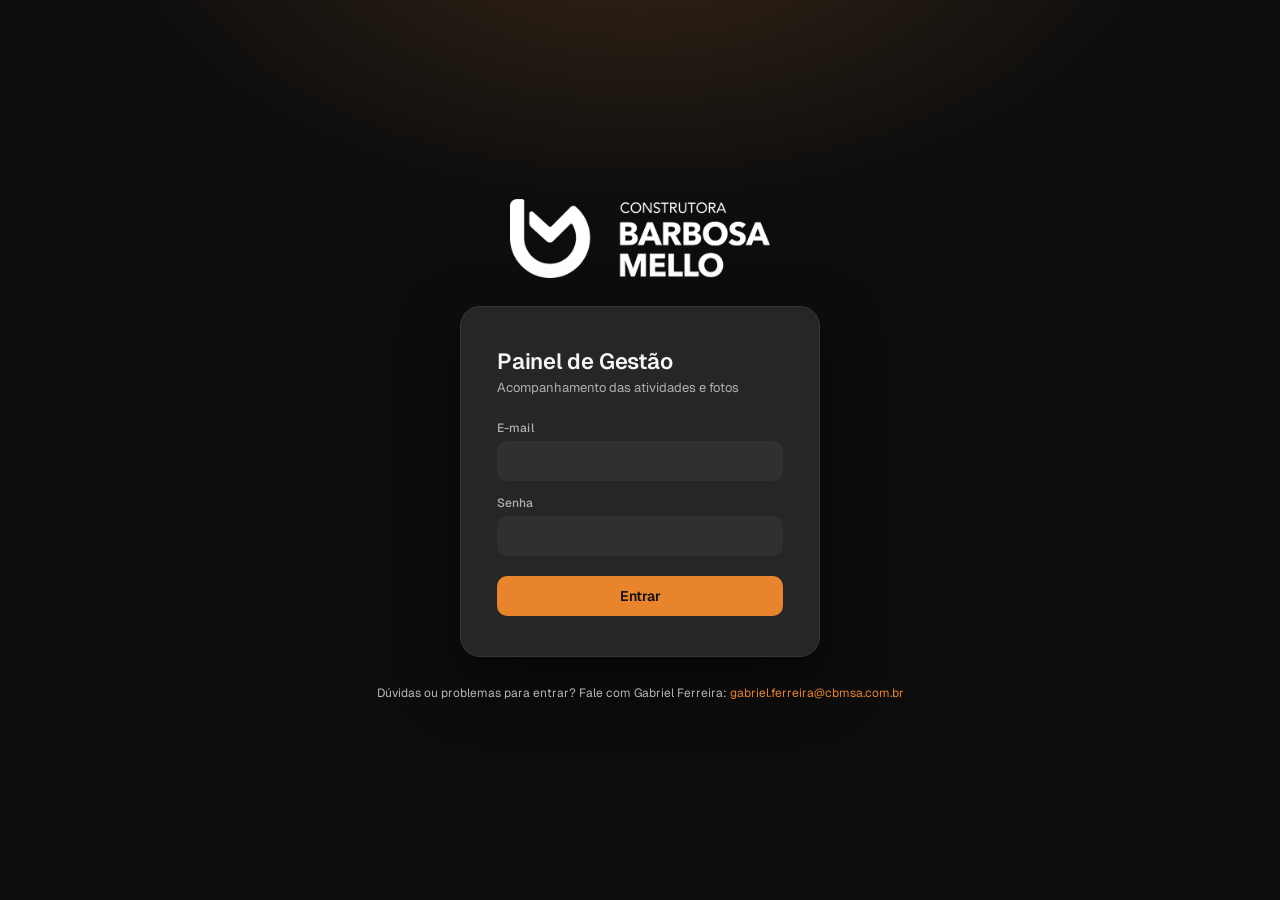
==== commit d19f13f7: "mudança no leyout e nas cores padrão" ====
--- a/index.html
+++ b/index.html
@@ -8,10 +8,15 @@
 <link rel="icon" type="image/png" sizes="192x192" href="img/favicon-192.png">
 <link rel="apple-touch-icon" href="img/apple-touch-icon.png">
 <link rel="stylesheet" href="https://cdn.jsdelivr.net/npm/leaflet@1.9.4/dist/leaflet.css">
+<link rel="preconnect" href="https://fonts.googleapis.com">
+<link rel="preconnect" href="https://fonts.gstatic.com" crossorigin>
+<link rel="stylesheet" href="https://fonts.googleapis.com/css2?family=Geist:wght@400;500;600;700&display=swap">
 <link rel="stylesheet" href="css/estilo.css">
+<link rel="stylesheet" href="css/visual.css">
 <script src="https://cdn.jsdelivr.net/npm/@supabase/supabase-js@2"></script>
 <script src="https://cdn.jsdelivr.net/npm/chart.js@4.4.4/dist/chart.umd.min.js"></script>
 <script src="https://cdn.jsdelivr.net/npm/leaflet@1.9.4/dist/leaflet.js"></script>
+<script src="https://cdn.jsdelivr.net/npm/leaflet-rotate@0.2.8/dist/leaflet-rotate-src.js"></script>
 </head>
 <body>
 
@@ -73,30 +78,32 @@
 </div>
 
 <div id="dashboard">
+  <nav class="trilho" id="menu-secoes" aria-label="Seções do painel">
+    <span class="trilho-logo"><img src="img/icone-branco.png" alt=""></span>
+    <a href="#secao-filtros" title="Filtros"><svg viewBox="0 0 24 24" aria-hidden="true"><path d="M3 5h18l-7 8.5V19l-4 2v-7.5z"/></svg><span>Filtros</span></a>
+    <a href="#secao-indicadores" title="Indicadores"><svg viewBox="0 0 24 24" aria-hidden="true"><path d="M5 20v-7M12 20V4M19 20v-11"/></svg><span>Indicadores</span></a>
+    <a href="#secao-atividades" title="Atividades"><svg viewBox="0 0 24 24" aria-hidden="true"><path d="M9 6h11M9 12h11M9 18h11M4.5 6h.01M4.5 12h.01M4.5 18h.01"/></svg><span>Atividades</span></a>
+    <a href="#secao-fotos" title="Fotos"><svg viewBox="0 0 24 24" aria-hidden="true"><rect x="3" y="4" width="18" height="16" rx="3"/><circle cx="9" cy="10" r="2"/><path d="m21 16-5-5-9 9"/></svg><span>Fotos</span></a>
+    <a href="#secao-mapa" title="Mapa"><svg viewBox="0 0 24 24" aria-hidden="true"><path d="M9 4 3 6v14l6-2 6 2 6-2V4l-6 2zM9 4v14M15 6v14"/></svg><span>Mapa</span></a>
+  </nav>
+  <div class="moldura">
   <header class="topo">
     <div class="marca">
-      <img class="logo-completa" src="img/logo-barbosa-mello.webp" alt="Construtora Barbosa Mello">
+      <!-- <img class="logo-completa" src="img/logo-barbosa-mello.webp" alt="Construtora Barbosa Mello"> -->
       <img class="logo-icone" src="img/icone-branco.png" alt="Barbosa Mello">
       <h1>Painel de Gestão  RDO cbm</h1>
     </div>
-    <nav class="menu-secoes" id="menu-secoes" aria-label="Seções do painel">
-      <a href="#secao-filtros">Filtros</a>
-      <a href="#secao-indicadores">Indicadores</a>
-      <a href="#secao-resumo">Resumo</a>
-      <a href="#secao-mapa">Mapa</a>
-      <a href="#secao-atividades">Atividades</a>
-      <a href="#secao-fotos">Fotos</a>
-    </nav>
     <div class="usuario">
       <span id="nome-usuario"></span>
+      <a class="sair" id="link-admin" href="movimentacoes.html" hidden>Movimentações</a>
       <button class="sair" id="botao-tema" title="Alternar tema claro/escuro"></button>
       <button class="sair" id="botao-sair">Sair</button>
     </div>
   </header>
 
   <main>
-    <section id="secao-filtros" class="bloco-navegavel">
-    <h2>Filtros:</h2>
+    <section id="secao-filtros" class="bloco-navegavel painel-filtros">
+    <h2>Filtros</h2>
     <div class="atalhos-periodo" id="atalhos-periodo" role="group" aria-label="Período">
       <button type="button" data-periodo="hoje">Hoje</button>
       <button type="button" data-periodo="7dias">Últimos 7 dias</button>
@@ -114,11 +121,11 @@
       </div>
       <div class="campo">
         <label for="filtro-trecho">Trecho</label>
-        <select id="filtro-trecho"><option value="">Todos</option></select>
+        <select id="filtro-trecho" multiple data-todos="Todos"></select>
       </div>
       <div class="campo campo-km">
         <label for="filtro-km">KM</label>
-        <select id="filtro-km"><option value="">Todos</option></select>
+        <select id="filtro-km" multiple data-todos="Todos"></select>
       </div>
       <div class="campo campo-estaca">
         <label for="filtro-estaca-de">Estaca inicial</label>
@@ -130,15 +137,15 @@
       </div>
       <div class="campo">
         <label for="filtro-encarregado">Encarregado</label>
-        <select id="filtro-encarregado"><option value="">Todos</option></select>
+        <select id="filtro-encarregado" multiple data-todos="Todos"></select>
       </div>
       <div class="campo">
         <label for="filtro-atividade">Atividade</label>
-        <select id="filtro-atividade"><option value="">Todas</option></select>
+        <select id="filtro-atividade" multiple data-todos="Todas"></select>
       </div>
       <div class="campo">
         <label for="filtro-servico">Serviço</label>
-        <select id="filtro-servico"><option value="">Todos</option></select>
+        <select id="filtro-servico" multiple data-todos="Todos"></select>
       </div>
       <button class="secundario" id="botao-atualizar">Atualizar</button>
       <button class="secundario botao-pdf" id="botao-exportar-pdf">Exportar PDF</button>
@@ -147,6 +154,7 @@
     </div>
     </section>
 
+    <div class="conteudo-painel">
     <section id="secao-indicadores" class="bloco-navegavel">
       <h2>Indicadores KPI</h2>
     <div class="grade-kpi" id="grade-kpi">
@@ -155,9 +163,6 @@
       <div class="kpi"><div class="valor" id="kpi-encarregados">—</div><div class="rotulo">encarregados ativos</div></div>
       <div class="kpi alerta"><div class="valor" id="kpi-faltantes">—</div><div class="rotulo">sem apontamento hoje</div></div>
     </div>
-    </section>
-
-    <section id="secao-resumo" class="bloco-navegavel">
     <div class="duas-colunas">
       <div class="secao">
         <h2>Registros por dia <span class="contagem" id="periodo-grafico"></span></h2>
@@ -175,7 +180,7 @@
     <div class="secao">
       <h2>Onde as atividades foram feitas <span class="contagem" id="contagem-mapa"></span></h2>
       <div class="explicacao-mapa">
-        <p>O mapa mostra a localização das atividades que estão filtradas acima (período, trecho, encarregado etc.).</p>
+        <p>O mapa mostra a localização das atividades que estão filtradas (período, trecho, encarregado etc.).</p>
         <details id="detalhes-mapa">
         <summary>Como ler o mapa</summary>
         <ul>
@@ -213,10 +218,11 @@
               <th>KM / Estaca</th>
               <th>Serviço</th>
               <th>Medição</th>
+              <th class="col-acoes"><span class="sr-only">Ações</span></th>
             </tr>
           </thead>
           <tbody id="corpo-tabela-atividades">
-            <tr><td colspan="6" class="carregando">Carregando…</td></tr>
+            <tr><td colspan="7" class="carregando">Carregando…</td></tr>
           </tbody>
         </table>
       </div>
@@ -232,6 +238,7 @@
       <button class="expandir" id="botao-mais-fotos" hidden></button>
     </div>
     </section>
+    </div>
   </main>
 
   <footer class="rodape">
@@ -239,19 +246,31 @@
     <span>Dúvidas ou sugestões:
       <a href="mailto:gabriel.ferreira@cbmsa.com.br">gabriel.ferreira@cbmsa.com.br</a></span>
   </footer>
+  </div>
 </div>
 
 <dialog id="dialogo-pdf" class="dialogo-pdf" aria-labelledby="titulo-dialogo-pdf">
   <h2 id="titulo-dialogo-pdf">Exportar relatório em PDF</h2>
   <p class="pdf-explicacao">O relatório segue o padrão do RDO do app e traz exatamente o que está filtrado no painel.</p>
   <div class="pdf-resumo" id="pdf-resumo"></div>
+  <fieldset class="pdf-tipos">
+    <legend>Tipo de relatório</legend>
+    <label class="pdf-tipo">
+      <input type="radio" name="pdf-tipo" value="encarregado" checked>
+      <span><b>Por encarregado</b><small>Padrão do RDO: dia a dia, com efetivo, clima e paralisações.</small></span>
+    </label>
+    <label class="pdf-tipo">
+      <input type="radio" name="pdf-tipo" value="trecho">
+      <span><b>Por trecho e atividade</b><small>Relatorio por Trecho, atividade, mapa e resumo.</small></span>
+    </label>
+  </fieldset>
   <label class="pdf-opcao">
     <input type="checkbox" id="pdf-incluir-fotos" checked>
     Incluir fotos (<span id="pdf-qtd-fotos">0</span>)
   </label>
   <label class="pdf-opcao">
     <input type="checkbox" id="pdf-incluir-mapa" checked>
-    Incluir mapa das atividades
+    <span id="pdf-rotulo-mapa">Incluir mapa das atividades</span>
   </label>
   <div class="pdf-aviso" id="pdf-aviso" hidden>Muitas fotos: o PDF pode demorar alguns minutos e ficar grande. Se possível, filtre um período menor ou um encarregado.</div>
   <div class="pdf-progresso" id="pdf-progresso" hidden>
@@ -265,8 +284,98 @@
   </div>
 </dialog>
 
+<dialog id="dialogo-excluir-foto" class="dialogo-pdf" aria-labelledby="titulo-excluir-foto">
+  <h2 id="titulo-excluir-foto">Excluir foto?</h2>
+  <p class="pdf-explicacao">A foto sai do painel e dos relatórios. Ela vai para a lixeira e pode ser restaurada na página Movimentações.</p>
+  <img class="previa-excluir" id="previa-excluir-foto" src="" alt="">
+  <div class="pdf-resumo" id="info-excluir-foto"></div>
+  <div class="campo">
+    <label for="motivo-excluir-foto">Motivo (opcional)</label>
+    <input type="text" id="motivo-excluir-foto" maxlength="200" placeholder="Ex.: foto repetida, fora do local, sem relação com o serviço">
+  </div>
+  <div class="erro-acesso pdf-erro" id="erro-excluir-foto" hidden></div>
+  <div class="pdf-botoes">
+    <button type="button" class="secundario" id="cancelar-excluir-foto">Cancelar</button>
+    <button type="button" class="primario perigo" id="confirmar-excluir-foto">Excluir foto</button>
+  </div>
+</dialog>
+
+<dialog id="dialogo-excluir-registro" class="dialogo-pdf" aria-labelledby="titulo-excluir-registro">
+  <h2 id="titulo-excluir-registro">Excluir registro?</h2>
+  <p class="pdf-explicacao">O registro sai do painel, do mapa e dos relatórios, junto com as fotos dele. Ele vai para a lixeira e pode ser restaurado na página Movimentações.</p>
+  <div class="pdf-resumo" id="info-excluir-registro"></div>
+  <div class="campo">
+    <label for="motivo-excluir-registro">Motivo (opcional)</label>
+    <input type="text" id="motivo-excluir-registro" maxlength="200" placeholder="Ex.: lançado em duplicidade, trecho errado, teste">
+  </div>
+  <div class="erro-acesso pdf-erro" id="erro-excluir-registro" hidden></div>
+  <div class="pdf-botoes">
+    <button type="button" class="secundario" id="cancelar-excluir-registro">Cancelar</button>
+    <button type="button" class="primario perigo" id="confirmar-excluir-registro">Excluir registro</button>
+  </div>
+</dialog>
+
+<dialog id="dialogo-mapa-foto" class="dialogo-mapa-foto" aria-labelledby="titulo-mapa-foto">
+  <div class="conteudo-mapa-foto">
+  <div class="cabecalho-mapa-foto">
+    <h2 id="titulo-mapa-foto">Mapa da obra</h2>
+    <div class="acoes-mapa-foto">
+      <button type="button" class="botao-expandir-mapa" id="expandir-mapa-foto" aria-pressed="false" title="Expandir para a tela inteira">⛶ Expandir</button>
+      <button type="button" class="fechar-mapa-foto" id="fechar-mapa-foto" aria-label="Fechar">&times;</button>
+    </div>
+  </div>
+  <div class="info-mapa-foto" id="info-mapa-foto"></div>
+  <div class="caixa-mapa caixa-mapa-foto">
+    <div id="mapa-foto"></div>
+    <div class="aviso-mapa" id="aviso-mapa-foto" hidden></div>
+  </div>
+  <div class="legenda-mapa" id="legenda-mapa-foto"></div>
+  </div>
+</dialog>
+
+<dialog id="dialogo-editar-registro" class="dialogo-pdf dialogo-editar" aria-labelledby="titulo-editar-registro">
+  <h2 id="titulo-editar-registro">Editar registro</h2>
+  <p class="pdf-explicacao" id="info-editar-registro"></p>
+  <form id="form-editar-registro" class="grade-editar" autocomplete="off">
+    <div class="campo"><label for="ed-trecho">Trecho</label><input id="ed-trecho" list="lista-ed-trecho" required></div>
+    <div class="campo"><label for="ed-via">Via</label><input id="ed-via" list="lista-ed-via"></div>
+    <div class="campo"><label for="ed-km">KM</label><input id="ed-km" required></div>
+    <div class="campo"><label for="ed-km-final">KM final</label><input id="ed-km-final" placeholder="se atravessa o KM"></div>
+    <div class="campo"><label for="ed-estaca-inicial">Estaca inicial</label><input id="ed-estaca-inicial"></div>
+    <div class="campo"><label for="ed-estaca-final">Estaca final</label><input id="ed-estaca-final"></div>
+    <div class="campo largo"><label for="ed-atividade">Atividade</label><input id="ed-atividade" list="lista-ed-atividade" required></div>
+    <div class="campo largo"><label for="ed-servico">Serviço</label><input id="ed-servico" list="lista-ed-servico" required></div>
+    <div class="campo largo"><label for="ed-passo">Passo</label><input id="ed-passo" list="lista-ed-passo"></div>
+    <div class="campo"><label for="ed-quantidade">Medição</label><input id="ed-quantidade" inputmode="decimal" placeholder="ex.: 120,5"></div>
+    <div class="campo"><label for="ed-unidade">Unidade</label><input id="ed-unidade" list="lista-ed-unidade" placeholder="m³, m², m…"></div>
+    <div class="campo largo"><label for="ed-descricao">Descrição</label><textarea id="ed-descricao" rows="2"></textarea></div>
+    <datalist id="lista-ed-trecho"></datalist>
+    <datalist id="lista-ed-via"></datalist>
+    <datalist id="lista-ed-atividade"></datalist>
+    <datalist id="lista-ed-servico"></datalist>
+    <datalist id="lista-ed-passo"></datalist>
+    <datalist id="lista-ed-unidade"></datalist>
+  </form>
+  <p class="aviso-edicao">Data, hora, localização e quem lançou não mudam. A correção vai para o celular de quem tirou as fotos, que refaz o carimbo na próxima sincronização.</p>
+  <div class="erro-acesso pdf-erro" id="erro-editar-registro" hidden></div>
+  <div class="pdf-botoes">
+    <button type="button" class="secundario" id="cancelar-editar-registro">Cancelar</button>
+    <button type="button" class="primario" id="salvar-editar-registro">Salvar correção</button>
+  </div>
+</dialog>
+
+<div class="aviso-flutuante" id="aviso-flutuante" role="status" hidden></div>
+
 <div id="lightbox" role="dialog" aria-modal="true" aria-label="Foto ampliada">
   <button class="fechar" id="fechar-lightbox" aria-label="Fechar (Esc)">&times;</button>
+  <div class="barra-lightbox">
+    <div class="seletor-carimbo" id="seletor-carimbo" role="group" aria-label="Versão da foto" hidden>
+      <button type="button" data-carimbo="com" aria-pressed="true">Com carimbo</button>
+      <button type="button" data-carimbo="sem" aria-pressed="false">Sem carimbo</button>
+    </div>
+    <button type="button" class="botao-editar-registro-foto" id="lightbox-editar" hidden>Editar registro</button>
+    <button type="button" class="botao-excluir-foto" id="lightbox-excluir" hidden>Excluir foto</button>
+  </div>
   <button class="nav-foto anterior" id="lightbox-anterior" aria-label="Foto anterior (←)">&#8249;</button>
   <figure class="lightbox-conteudo">
     <img id="lightbox-img" src="" alt="">
@@ -277,6 +386,8 @@
 
 <script src="js/config.js"></script>
 <script src="js/utilidades.js"></script>
+<script src="js/uso_painel.js"></script>
+<script src="js/seletor_multiplo.js"></script>
 <script src="js/dashboard.js"></script>
 <script src="js/dados.js"></script>
 <script src="js/autenticacao.js"></script>
@@ -284,7 +395,12 @@
 <script src="js/navegacao.js"></script>
 <script src="js/mapa_pdf.js"></script>
 <script src="js/mapa_painel.js"></script>
+<script src="js/mapa_foto.js"></script>
 <script src="js/relatorio_pdf.js"></script>
+<script src="js/relatorio_trecho.js"></script>
+<script src="js/excluir_foto.js"></script>
+<script src="js/foto_versoes.js"></script>
+<script src="js/editar_registro.js"></script>
 <script src="js/principal.js"></script>
 </body>
 </html>
--- a/css/estilo.css
+++ b/css/estilo.css
@@ -877,3 +877,454 @@
   header.topo .marca h1 { line-height: 1.2; }
   header.topo .usuario { flex-shrink: 0; }
 }
+
+header.topo a.sair {
+  border: 1px solid var(--sobre-escuro);
+  color: var(--texto-invertido);
+  padding: 6px 12px;
+  border-radius: 6px;
+  font-size: 12px;
+  text-decoration: none;
+  white-space: nowrap;
+}
+header.topo a.sair:hover { background: var(--sobre-escuro-hover); }
+header.topo a.sair[hidden] { display: none; }
+a.primario.botao-link { display: block; text-align: center; text-decoration: none; }
+#pagina-admin[hidden], .tela-acesso[hidden] { display: none; }
+
+.email-gestor { font-size: 11.5px; color: var(--texto-suave); }
+.tempo-desde { color: var(--texto-suave); font-size: 11.5px; }
+.selo-situacao {
+  display: inline-block;
+  font-size: 11.5px;
+  font-weight: 600;
+  padding: 2px 8px;
+  border-radius: 10px;
+  white-space: nowrap;
+}
+.selo-situacao.ok { background: rgba(28,156,99,0.15); color: var(--verde); }
+.selo-situacao.aviso { background: var(--tag-fundo); color: var(--laranja); }
+.selo-situacao.alerta { background: var(--erro-fundo); color: var(--vermelho); }
+
+.lista-movimentacoes { list-style: none; margin: 0 0 10px; padding: 0; }
+.lista-movimentacoes li {
+  display: grid;
+  grid-template-columns: 48px 1fr auto;
+  gap: 2px 12px;
+  align-items: start;
+  padding: 9px 0;
+  border-bottom: 1px solid var(--borda);
+  font-size: 13px;
+}
+.lista-movimentacoes li:last-child { border-bottom: none; }
+.mov-hora { color: var(--texto-suave); font-variant-numeric: tabular-nums; padding-top: 1px; }
+.mov-corpo { display: flex; flex-direction: column; gap: 2px; min-width: 0; }
+.mov-linha { display: flex; align-items: center; gap: 8px; flex-wrap: wrap; }
+.mov-detalhe { color: var(--texto-suave); overflow-wrap: anywhere; }
+.mov-aparelho { color: var(--texto-suave); font-size: 11.5px; white-space: nowrap; padding-top: 2px; }
+.selo-evento {
+  font-size: 10.5px;
+  font-weight: 700;
+  text-transform: uppercase;
+  letter-spacing: .03em;
+  padding: 1px 7px;
+  border-radius: 4px;
+  background: var(--fundo);
+  color: var(--texto-suave);
+  border: 1px solid var(--borda);
+}
+.selo-evento.evento-acesso { color: var(--titulo); border-color: currentColor; }
+.selo-evento.evento-pdf { color: var(--laranja); border-color: currentColor; }
+.selo-evento.evento-mapa { color: var(--verde); border-color: currentColor; }
+.selo-evento.evento-saiu { color: var(--vermelho); border-color: currentColor; }
+
+@media (max-width: 700px) {
+  .barra-filtros .campo-largo { grid-column: 1 / -1; }
+  table.tabela-admin td.col-gestor { grid-column: 1 / -1; }
+  .lista-movimentacoes li { grid-template-columns: 42px 1fr; }
+  .mov-aparelho { grid-column: 2; padding-top: 0; }
+  header.topo a.sair { padding: 5px 9px; }
+}
+
+.seletor { position: relative; }
+.seletor-botao {
+  width: 100%;
+  display: flex;
+  align-items: center;
+  gap: 8px;
+  padding: 10px 12px;
+  border: 1px solid var(--borda);
+  border-radius: 8px;
+  font-size: 14px;
+  background: var(--campo);
+  color: var(--texto);
+  cursor: pointer;
+  text-align: left;
+}
+.seletor-botao:focus-visible, .seletor.aberto .seletor-botao { outline: none; border-color: var(--laranja); }
+.seletor-texto { flex: 1; min-width: 0; white-space: nowrap; overflow: hidden; text-overflow: ellipsis; }
+.seletor-seta { font-size: 11px; color: var(--texto-suave); }
+.seletor.com-selecao .seletor-botao { border-color: var(--laranja); }
+.seletor.com-selecao .seletor-texto { color: var(--laranja); font-weight: 600; }
+
+.seletor-painel {
+  position: absolute;
+  top: calc(100% + 4px);
+  left: 0;
+  z-index: 70;
+  width: max(100%, 300px);
+  max-width: calc(100vw - 24px);
+  background: var(--card);
+  border: 1px solid var(--borda);
+  border-radius: 10px;
+  box-shadow: 0 12px 32px rgba(0,0,0,0.3);
+  padding: 8px;
+}
+.seletor-painel[hidden] { display: none; }
+.seletor-pesquisa {
+  width: 100%;
+  padding: 8px 10px;
+  border: 1px solid var(--borda);
+  border-radius: 6px;
+  font-size: 14px;
+  background: var(--campo);
+  color: var(--texto);
+  margin-bottom: 6px;
+}
+.seletor-pesquisa:focus { outline: none; border-color: var(--laranja); }
+.seletor-pesquisa[hidden] { display: none; }
+.seletor-acoes { display: flex; justify-content: space-between; padding: 0 2px 6px; border-bottom: 1px solid var(--borda); }
+.seletor-acoes button {
+  background: none;
+  border: none;
+  color: var(--titulo);
+  font-size: 12px;
+  font-weight: 600;
+  cursor: pointer;
+  padding: 4px 2px;
+}
+.seletor-acoes button:hover { text-decoration: underline; }
+.seletor-lista { list-style: none; margin: 4px 0 0; padding: 0; max-height: 280px; overflow-y: auto; }
+.seletor-lista li[hidden] { display: none; }
+.seletor-lista label {
+  display: flex;
+  align-items: flex-start;
+  gap: 8px;
+  padding: 7px 6px;
+  border-radius: 6px;
+  font-size: 13.5px;
+  cursor: pointer;
+  line-height: 1.3;
+}
+.seletor-lista label:hover { background: var(--fundo); }
+.seletor-lista input { width: 16px; height: 16px; margin: 1px 0 0; flex-shrink: 0; accent-color: var(--laranja); }
+.seletor-vazio { padding: 10px 6px; font-size: 13px; color: var(--texto-suave); text-align: center; }
+.seletor-vazio[hidden] { display: none; }
+
+@media (max-width: 700px) {
+  .seletor-botao { padding: 9px 8px; }
+  .seletor-lista { max-height: 50vh; }
+  .seletor-lista label { padding: 9px 6px; font-size: 14px; }
+}
+
+.pdf-tipos { border: none; margin: 0 0 14px; padding: 0; display: grid; gap: 8px; }
+.pdf-tipos legend { font-size: 12px; font-weight: 600; color: var(--texto-suave); margin-bottom: 6px; padding: 0; }
+.pdf-tipo {
+  display: flex;
+  gap: 10px;
+  align-items: flex-start;
+  padding: 10px 12px;
+  border: 1px solid var(--borda);
+  border-radius: 8px;
+  cursor: pointer;
+}
+.pdf-tipo:has(input:checked) { border-color: var(--laranja); background: var(--tag-fundo); }
+.pdf-tipo input { margin: 2px 0 0; width: 16px; height: 16px; accent-color: var(--laranja); flex-shrink: 0; }
+.pdf-tipo span { display: flex; flex-direction: column; gap: 2px; font-size: 14px; }
+.pdf-tipo small { font-size: 12px; color: var(--texto-suave); line-height: 1.4; }
+
+.botao-excluir-foto {
+  position: absolute;
+  top: 16px;
+  left: 20px;
+  z-index: 1;
+  padding: 8px 14px;
+  border: 1px solid rgba(244,117,107,0.7);
+  border-radius: 8px;
+  background: rgba(0,0,0,0.55);
+  color: #ff8a80;
+  font-size: 13px;
+  font-weight: 600;
+  cursor: pointer;
+}
+.botao-excluir-foto:hover { background: rgba(214,69,69,0.85); color: #fff; }
+.botao-excluir-foto[hidden] { display: none; }
+.previa-excluir {
+  display: block;
+  width: 100%;
+  max-height: 220px;
+  object-fit: contain;
+  background: var(--foto-vazia);
+  border-radius: 8px;
+  margin-bottom: 12px;
+}
+button.primario.perigo { background: var(--vermelho); }
+button.primario.perigo:hover:not(:disabled) { background: #b83a3a; }
+.aviso-flutuante {
+  position: fixed;
+  left: 50%;
+  bottom: 24px;
+  transform: translateX(-50%);
+  z-index: 200;
+  max-width: calc(100vw - 32px);
+  background: #1c2530;
+  color: #fff;
+  font-size: 13px;
+  padding: 10px 16px;
+  border-radius: 10px;
+  box-shadow: 0 8px 24px rgba(0,0,0,0.35);
+}
+.aviso-flutuante[hidden] { display: none; }
+
+.grade-lixeira {
+  display: grid;
+  grid-template-columns: repeat(auto-fill, minmax(220px, 1fr));
+  gap: 12px;
+}
+.item-lixeira {
+  border: 1px solid var(--borda);
+  border-radius: 10px;
+  overflow: hidden;
+  background: var(--fundo);
+  display: flex;
+  flex-direction: column;
+}
+.item-lixeira img { width: 100%; aspect-ratio: 4 / 3; object-fit: cover; background: var(--foto-vazia); display: block; }
+.item-lixeira .info { padding: 8px 10px; font-size: 12px; color: var(--texto-suave); display: flex; flex-direction: column; gap: 2px; flex: 1; }
+.item-lixeira .info b { color: var(--texto); font-size: 12.5px; }
+.item-lixeira .motivo { color: var(--texto); font-style: italic; }
+.item-lixeira button {
+  margin: 0 10px 10px;
+  padding: 8px;
+  border: 1px solid var(--borda);
+  border-radius: 8px;
+  background: var(--campo);
+  color: var(--titulo);
+  font-weight: 600;
+  cursor: pointer;
+}
+.item-lixeira button:hover:not(:disabled) { border-color: var(--laranja); }
+@media (max-width: 700px) {
+  .grade-lixeira { grid-template-columns: 1fr 1fr; gap: 8px; }
+  .botao-excluir-foto { top: 12px; left: 12px; }
+}
+
+.sr-only {
+  position: absolute; width: 1px; height: 1px; padding: 0; margin: -1px;
+  overflow: hidden; clip: rect(0, 0, 0, 0); white-space: nowrap; border: 0;
+}
+.tabela-atividades .col-acoes { display: none; }
+body.modo-admin .tabela-atividades .col-acoes { display: table-cell; width: 1%; white-space: nowrap; }
+.botao-excluir-registro {
+  padding: 4px 10px;
+  border: 1px solid var(--borda);
+  border-radius: 6px;
+  background: transparent;
+  color: var(--vermelho);
+  font-size: 12px;
+  font-weight: 600;
+  cursor: pointer;
+}
+.botao-excluir-registro:hover { border-color: var(--vermelho); background: var(--erro-fundo); }
+@media (max-width: 700px) {
+  body.modo-admin table.tabela-atividades td.col-acoes { display: block; grid-column: 1 / -1; padding-top: 4px; }
+}
+
+.botao-restaurar {
+  align-self: center;
+  padding: 7px 12px;
+  border: 1px solid var(--borda);
+  border-radius: 8px;
+  background: var(--campo);
+  color: var(--titulo);
+  font-size: 12.5px;
+  font-weight: 600;
+  cursor: pointer;
+  white-space: nowrap;
+}
+.botao-restaurar:hover:not(:disabled) { border-color: var(--laranja); }
+@media (max-width: 700px) {
+  #lixeira-registros .botao-restaurar { grid-column: 2; justify-self: start; margin-top: 4px; }
+}
+
+.link-lightbox {
+  background: none;
+  border: none;
+  padding: 0;
+  font: inherit;
+  color: #f0913a;
+  text-decoration: underline;
+  cursor: pointer;
+}
+dialog.dialogo-mapa-foto {
+  padding: 0;
+  border: 1px solid var(--borda);
+  border-radius: 12px;
+  width: min(820px, calc(100vw - 32px));
+  max-height: calc(100vh - 32px);
+  background: var(--card);
+  color: var(--texto);
+  box-shadow: 0 20px 60px rgba(0,0,0,0.6);
+  overflow: hidden;
+}
+dialog.dialogo-mapa-foto::backdrop { background: rgba(0,0,0,0.6); }
+.conteudo-mapa-foto { padding: 14px 16px 16px; display: flex; flex-direction: column; gap: 8px; }
+.cabecalho-mapa-foto { display: flex; align-items: center; justify-content: space-between; }
+.cabecalho-mapa-foto h2 { margin: 0; font-size: 16px; color: var(--titulo); }
+.fechar-mapa-foto {
+  width: 32px; height: 32px;
+  border: none;
+  border-radius: 8px;
+  background: transparent;
+  color: var(--texto-suave);
+  font-size: 24px;
+  line-height: 1;
+  cursor: pointer;
+}
+.fechar-mapa-foto:hover { background: var(--fundo); color: var(--texto); }
+.info-mapa-foto { font-size: 12.5px; color: var(--texto-suave); line-height: 1.5; }
+.info-mapa-foto b { color: var(--texto); }
+#mapa-foto { height: min(60vh, 520px); background: var(--foto-vazia); }
+.pino-foto span {
+  display: block;
+  width: 26px; height: 26px;
+  border-radius: 50%;
+  background: #e8842c;
+  border: 4px solid #fff;
+  box-shadow: 0 0 0 3px rgba(232,132,44,0.45), 0 2px 8px rgba(0,0,0,0.5);
+  animation: pulsoPino 1.8s ease-out infinite;
+}
+@keyframes pulsoPino {
+  0% { box-shadow: 0 0 0 0 rgba(232,132,44,0.6), 0 2px 8px rgba(0,0,0,0.5); }
+  100% { box-shadow: 0 0 0 16px rgba(232,132,44,0), 0 2px 8px rgba(0,0,0,0.5); }
+}
+.pino-legenda { width: 12px !important; height: 12px !important; border-radius: 50% !important; background: #e8842c; border: 2px solid #fff; box-shadow: 0 0 0 1px #e8842c; }
+.aviso-sem-gps { color: var(--texto-suave); font-style: italic; }
+@media (max-width: 700px) {
+  .conteudo-mapa-foto { padding: 12px; }
+  #mapa-foto { height: 55vh; }
+}
+
+.acoes-mapa-foto { display: flex; align-items: center; gap: 6px; }
+.botao-expandir-mapa {
+  padding: 6px 12px;
+  border: 1px solid var(--borda);
+  border-radius: 8px;
+  background: var(--campo);
+  color: var(--texto);
+  font-size: 13px;
+  font-weight: 600;
+  cursor: pointer;
+  white-space: nowrap;
+}
+.botao-expandir-mapa:hover { border-color: var(--laranja); color: var(--laranja); }
+dialog.dialogo-mapa-foto.expandido {
+  width: 100vw;
+  height: 100vh;
+  max-width: 100vw;
+  max-height: 100vh;
+  margin: 0;
+  border: none;
+  border-radius: 0;
+}
+dialog.dialogo-mapa-foto.expandido .conteudo-mapa-foto { height: 100%; box-sizing: border-box; }
+dialog.dialogo-mapa-foto.expandido .caixa-mapa-foto { flex: 1; min-height: 0; display: flex; }
+dialog.dialogo-mapa-foto.expandido #mapa-foto { height: auto; flex: 1; }
+
+.controle-giro a {
+  font-size: 17px;
+  font-weight: 700;
+  line-height: 30px;
+  text-align: center;
+  color: #333;
+}
+.controle-giro a:last-child { font-size: 13px; }
+.leaflet-control-rotate { margin-top: 10px; }
+
+.barra-lightbox {
+  position: absolute;
+  top: 14px;
+  left: 18px;
+  right: 70px;
+  z-index: 1;
+  display: flex;
+  flex-wrap: wrap;
+  align-items: center;
+  gap: 8px;
+}
+.barra-lightbox .botao-excluir-foto { position: static; }
+.seletor-carimbo {
+  display: inline-flex;
+  border: 1px solid rgba(255,255,255,0.35);
+  border-radius: 8px;
+  overflow: hidden;
+  background: rgba(0,0,0,0.55);
+}
+.seletor-carimbo[hidden] { display: none; }
+.seletor-carimbo button {
+  padding: 7px 12px;
+  border: none;
+  background: transparent;
+  color: #d0d7de;
+  font-size: 13px;
+  font-weight: 600;
+  cursor: pointer;
+}
+.seletor-carimbo button + button { border-left: 1px solid rgba(255,255,255,0.25); }
+.seletor-carimbo button.ativo { background: #e8842c; color: #fff; }
+.botao-editar-registro-foto {
+  padding: 8px 14px;
+  border: 1px solid rgba(121,184,255,0.7);
+  border-radius: 8px;
+  background: rgba(0,0,0,0.55);
+  color: #9ecbff;
+  font-size: 13px;
+  font-weight: 600;
+  cursor: pointer;
+}
+.botao-editar-registro-foto:hover { background: rgba(33,111,219,0.85); color: #fff; }
+.botao-editar-registro-foto[hidden] { display: none; }
+.lb-editado { color: #f0b37a; font-size: 12px; }
+.botao-editar-registro {
+  padding: 4px 10px;
+  border: 1px solid var(--borda);
+  border-radius: 6px;
+  background: transparent;
+  color: var(--titulo);
+  font-size: 12px;
+  font-weight: 600;
+  cursor: pointer;
+}
+.botao-editar-registro:hover { border-color: var(--titulo); background: var(--fundo); }
+dialog.dialogo-editar { max-width: 620px; }
+.grade-editar { display: grid; grid-template-columns: 1fr 1fr; gap: 10px 12px; }
+.grade-editar .campo { margin: 0; }
+.grade-editar .campo.largo { grid-column: 1 / -1; }
+.grade-editar input, .grade-editar textarea {
+  width: 100%;
+  padding: 9px 10px;
+  border: 1px solid var(--borda);
+  border-radius: 8px;
+  font: inherit;
+  font-size: 14px;
+  background: var(--campo);
+  color: var(--texto);
+}
+.grade-editar input:focus, .grade-editar textarea:focus { outline: none; border-color: var(--laranja); }
+.grade-editar textarea { resize: vertical; }
+.aviso-edicao { font-size: 12px; color: var(--texto-suave); margin: 12px 0 0; line-height: 1.5; }
+@media (max-width: 600px) {
+  .barra-lightbox { top: 10px; left: 10px; right: 56px; gap: 6px; }
+  .seletor-carimbo button, .botao-editar-registro-foto, .barra-lightbox .botao-excluir-foto { padding: 6px 9px; font-size: 12px; }
+  .grade-editar { grid-template-columns: 1fr; }
+}
--- a/css/visual.css
+++ b/css/visual.css
@@ -0,0 +1,545 @@
+:root {
+  --app: #ebebeb;
+  --painel: #ffffff;
+  --fundo: #f3f3f3;
+  --card: #f5f5f5;
+  --campo: #ffffff;
+  --texto: #121212;
+  --texto-suave: #6b6b6b;
+  --titulo: #121212;
+  --borda: #e3e3e3;
+  --chip: rgba(0,0,0,0.05);
+  --chip-hover: rgba(0,0,0,0.09);
+  --chip-ativo: #121212;
+  --chip-ativo-texto: #ffffff;
+  --laranja: #e8842c;
+  --laranja-escuro: #cf7220;
+  --tag-fundo: rgba(232,132,44,0.12);
+  --foto-vazia: #e6e6e6;
+  --sombra-card: 0 24px 60px rgba(0,0,0,0.18);
+  --raio: 16px;
+  --raio-pequeno: 10px;
+  --trilho: 76px;
+  --fonte: "Geist", "Helvetica Neue", Helvetica, Arial, sans-serif;
+  --flutuante: #ffffff;
+  --flutuante-borda: rgba(0,0,0,0.07);
+  --flutuante-sombra: 0 1px 2px rgba(0,0,0,0.06), 0 16px 40px -8px rgba(0,0,0,0.18);
+}
+
+:root[data-tema="escuro"] {
+  --app: #0d0d0d;
+  --painel: #161616;
+  --fundo: #1d1d1d;
+  --card: #1c1c1c;
+  --campo: #232323;
+  --texto: #f5f5f5;
+  --texto-suave: #a1a1a1;
+  --titulo: #f5f5f5;
+  --borda: #2a2a2a;
+  --chip: rgba(255,255,255,0.08);
+  --chip-hover: rgba(255,255,255,0.14);
+  --chip-ativo: #f5f5f5;
+  --chip-ativo-texto: #111111;
+  --laranja: #f39643;
+  --laranja-escuro: #e0812d;
+  --tag-fundo: rgba(243,150,67,0.14);
+  --foto-vazia: #222222;
+  --erro-fundo: #341b1b;
+  --sombra-card: 0 24px 60px rgba(0,0,0,0.6);
+  --flutuante: #202020;
+  --flutuante-borda: rgba(255,255,255,0.08);
+  --flutuante-sombra: 0 1px 0 rgba(255,255,255,0.04) inset, 0 20px 50px -6px rgba(0,0,0,0.75);
+}
+
+body {
+  font-family: var(--fonte);
+  background: var(--app);
+  -webkit-font-smoothing: antialiased;
+}
+button, input, select, textarea { font-family: inherit; }
+
+.verificando #tela-carregando,
+#tela-login, .tela-acesso {
+  background:
+    radial-gradient(900px 500px at 50% -10%, rgba(243,150,67,0.18), transparent 60%),
+    #0d0d0d;
+}
+.caixa-login {
+  background: #262626;
+  color: #f5f5f5;
+  border: 1px solid #363636;
+  border-radius: 20px;
+  box-shadow: 0 24px 60px rgba(0,0,0,0.55);
+  --texto: #f5f5f5;
+  --texto-suave: #b0b0b0;
+  --titulo: #f5f5f5;
+  --campo: #333333;
+  --chip: #303030;
+  --chip-hover: #383838;
+  --borda: #3a3a3a;
+  --erro-fundo: #3a1d1d;
+}
+.caixa-login input:-webkit-autofill,
+.caixa-login input:-webkit-autofill:hover,
+.caixa-login input:-webkit-autofill:focus {
+  -webkit-text-fill-color: #f5f5f5;
+  -webkit-box-shadow: 0 0 0 40px #303030 inset;
+  caret-color: #f5f5f5;
+}
+.caixa-login h1 { font-size: 22px; font-weight: 600; letter-spacing: -0.01em; }
+.campo label { font-weight: 500; letter-spacing: 0.01em; }
+.campo input, .campo select {
+  border-radius: var(--raio-pequeno);
+  border-color: transparent;
+  background: var(--chip);
+  transition: border-color .15s, background .15s;
+}
+.campo input:hover, .campo select:hover { background: var(--chip-hover); }
+.campo input:focus, .campo select:focus { background: var(--campo); border-color: var(--laranja); }
+button.primario {
+  border-radius: var(--raio-pequeno);
+  background: var(--laranja);
+  color: #111;
+  font-weight: 600;
+}
+button.primario:hover:not(:disabled) { background: var(--laranja-escuro); }
+button.primario.perigo { color: #fff; }
+
+.trilho {
+  position: fixed;
+  top: 0; left: 0; bottom: 0;
+  width: var(--trilho);
+  z-index: 60;
+  display: flex;
+  flex-direction: column;
+  align-items: center;
+  gap: 6px;
+  padding: 14px 0;
+  background: var(--app);
+}
+.trilho-logo {
+  width: 44px; height: 44px;
+  display: grid;
+  place-items: center;
+  margin-bottom: 14px;
+  flex-shrink: 0;
+}
+.trilho-logo img { width: 32px; height: 32px; }
+:root:not([data-tema="escuro"]) .trilho-logo img { filter: brightness(0); }
+.trilho a {
+  width: 60px;
+  padding: 8px 0 7px;
+  border-radius: 12px;
+  display: flex;
+  flex-direction: column;
+  align-items: center;
+  gap: 4px;
+  color: var(--texto-suave);
+  text-decoration: none;
+  font-size: 10.5px;
+  font-weight: 500;
+  transition: background .15s, color .15s;
+}
+.trilho a svg {
+  width: 22px; height: 22px;
+  fill: none;
+  stroke: currentColor;
+  stroke-width: 1.8;
+  stroke-linecap: round;
+  stroke-linejoin: round;
+}
+.trilho a:hover { color: var(--texto); background: var(--chip); }
+.trilho a.ativo { color: var(--texto); background: var(--chip-hover); }
+.trilho a.ativo svg { stroke: var(--laranja); }
+.trilho a:focus-visible { outline: 2px solid var(--laranja); outline-offset: 1px; }
+
+.moldura {
+  margin: 8px 8px 8px calc(var(--trilho) + 4px);
+  min-height: calc(100vh - 16px);
+  background: var(--painel);
+  border-radius: var(--raio);
+  display: flex;
+  flex-direction: column;
+}
+.moldura-solta { margin-left: 8px; }
+.moldura > main { flex: 1; width: 100%; }
+
+header.topo {
+  background: var(--painel);
+  color: var(--texto);
+  border-radius: var(--raio) var(--raio) 0 0;
+  padding: 14px 28px;
+  box-shadow: none;
+  border-bottom: 1px solid transparent;
+  transition: border-color .2s;
+}
+header.topo h1 { color: var(--texto); font-weight: 600; letter-spacing: -0.01em; }
+header.topo .marca h1 { border-left-color: var(--borda); font-weight: 500; opacity: 1; }
+header.topo .logo-completa { height: 32px; }
+header.topo .logo-icone { display: none; }
+:root:not([data-tema="escuro"]) header.topo .logo-completa,
+:root:not([data-tema="escuro"]) header.topo .logo-icone { filter: brightness(0); }
+header.topo .usuario { opacity: 1; color: var(--texto-suave); font-size: 13px; gap: 8px; }
+header.topo button.sair, header.topo a.sair {
+  border: none;
+  background: var(--chip);
+  color: var(--texto);
+  border-radius: var(--raio-pequeno);
+  padding: 8px 14px;
+  font-size: 13px;
+  font-weight: 500;
+  transition: background .15s;
+}
+header.topo button.sair:hover, header.topo a.sair:hover { background: var(--chip-hover); }
+header.topo #botao-sair { background: var(--chip-ativo); color: var(--chip-ativo-texto); }
+header.topo #botao-sair:hover { opacity: .88; }
+
+main { max-width: 1440px; padding: 8px 28px 28px; }
+.bloco-navegavel > h2 {
+  font-size: 17px;
+  font-weight: 600;
+  letter-spacing: -0.01em;
+  margin: 26px 0 12px;
+  color: var(--texto);
+}
+main > .bloco-navegavel:first-child > h2,
+.conteudo-painel > .bloco-navegavel:first-child > h2 { margin-top: 10px; }
+
+@media (min-width: 1100px) {
+  #dashboard main {
+    display: grid;
+    grid-template-columns: minmax(0, 1fr) 320px;
+    gap: 28px;
+    align-items: start;
+    max-width: none;
+    padding-right: 14px;
+  }
+  .conteudo-painel { grid-column: 1; grid-row: 1; min-width: 0; }
+  .painel-filtros {
+    grid-column: 2;
+    grid-row: 1;
+    position: sticky;
+    top: calc(var(--altura-topo, 64px) + 10px);
+    max-height: calc(100vh - var(--altura-topo, 64px) - 26px);
+    overflow-y: auto;
+    overscroll-behavior: contain;
+    scrollbar-width: thin;
+    margin-top: 10px;
+    background: var(--flutuante);
+    border: 1px solid var(--flutuante-borda);
+    border-radius: 20px;
+    box-shadow: var(--flutuante-sombra);
+    padding: 18px 16px 16px;
+    scroll-margin-top: 0;
+  }
+  .painel-filtros > h2 { margin: 0 0 12px; font-size: 15px; }
+  .painel-filtros .atalhos-periodo { display: grid; grid-template-columns: 1fr 1fr; gap: 6px; }
+  .painel-filtros .atalhos-periodo button { padding: 8px 6px; font-size: 13px; background: var(--chip); }
+  .painel-filtros .atalhos-periodo button.ativo { background: var(--chip-ativo); }
+  .painel-filtros .barra-filtros {
+    display: grid;
+    grid-template-columns: 1fr 1fr;
+    gap: 10px 8px;
+    margin: 0;
+  }
+  .painel-filtros .barra-filtros .campo,
+  .painel-filtros .barra-filtros .campo-km,
+  .painel-filtros .barra-filtros .campo-estaca { min-width: 0; margin: 0; }
+  .painel-filtros .campo input,
+  .painel-filtros .campo select,
+  .painel-filtros .seletor-botao { padding: 8px 10px; font-size: 13px; min-width: 0; }
+  .painel-filtros .campo input[type="date"] { padding: 8px 6px; }
+  .painel-filtros .campo:has(#filtro-encarregado),
+  .painel-filtros .campo:has(#filtro-atividade),
+  .painel-filtros .campo:has(#filtro-servico),
+  .painel-filtros #botao-limpar-filtros,
+  .painel-filtros .status-atualizacao { grid-column: 1 / -1; }
+  .painel-filtros .barra-filtros button.secundario { width: 100%; padding: 9px 8px; }
+  .painel-filtros .status-atualizacao { margin: 0; text-align: center; }
+  .painel-filtros .seletor-painel {
+    position: static;
+    width: auto;
+    max-width: none;
+    margin-top: 6px;
+    box-shadow: none;
+    border-color: var(--borda);
+  }
+  .painel-filtros .seletor-lista { max-height: 220px; }
+  .trilho a[href="#secao-filtros"] { display: none; }
+}
+
+.atalhos-periodo { gap: 8px; margin-bottom: 14px; }
+.atalhos-periodo button {
+  border: none;
+  background: var(--chip);
+  color: var(--texto);
+  border-radius: var(--raio-pequeno);
+  padding: 9px 16px;
+  font-size: 13.5px;
+  font-weight: 500;
+}
+.atalhos-periodo button:hover { background: var(--chip-hover); }
+.atalhos-periodo button.ativo { background: var(--chip-ativo); color: var(--chip-ativo-texto); }
+
+.barra-filtros {
+  background: transparent;
+  border: none;
+  padding: 0;
+  gap: 10px;
+  margin-bottom: 8px;
+}
+.barra-filtros .campo label { font-size: 11.5px; margin-bottom: 6px; }
+.barra-filtros button.secundario,
+.pdf-botoes button.secundario,
+button.expandir,
+.botao-expandir-mapa,
+.botao-restaurar,
+.item-lixeira button {
+  border: none;
+  background: var(--chip);
+  color: var(--texto);
+  border-radius: var(--raio-pequeno);
+  font-weight: 500;
+  transition: background .15s;
+}
+.barra-filtros button.secundario:hover,
+.pdf-botoes button.secundario:hover,
+button.expandir:hover,
+.botao-expandir-mapa:hover,
+.botao-restaurar:hover:not(:disabled),
+.item-lixeira button:hover:not(:disabled) { background: var(--chip-hover); color: var(--texto); }
+.barra-filtros button.botao-pdf {
+  background: var(--laranja);
+  color: #111;
+  font-weight: 600;
+}
+.barra-filtros button.botao-pdf:hover { background: var(--laranja-escuro); }
+
+.seletor-botao {
+  border-color: transparent;
+  background: var(--chip);
+  border-radius: var(--raio-pequeno);
+}
+.seletor-botao:hover { background: var(--chip-hover); }
+.seletor.com-selecao .seletor-botao { border-color: var(--laranja); background: var(--tag-fundo); }
+.seletor-painel {
+  background: var(--painel);
+  border-color: var(--borda);
+  border-radius: 14px;
+  box-shadow: 0 18px 48px rgba(0,0,0,0.35);
+}
+.seletor-pesquisa { border-color: transparent; background: var(--chip); border-radius: 8px; }
+.seletor-lista label:hover { background: var(--chip); }
+.seletor-acoes button { color: var(--laranja); }
+
+.grade-kpi { gap: 12px; }
+.kpi {
+  border: none;
+  background: var(--card);
+  border-radius: var(--raio);
+  padding: 18px 20px;
+}
+.kpi .valor { color: var(--texto); font-size: 32px; font-weight: 600; letter-spacing: -0.02em; }
+.kpi .rotulo { font-size: 12.5px; }
+
+.secao {
+  border: none;
+  background: var(--card);
+  border-radius: var(--raio);
+  padding: 20px 22px;
+}
+.secao h2 { color: var(--texto); font-size: 15px; font-weight: 600; }
+.explicacao-mapa summary { color: var(--laranja); }
+
+table.tabela-atividades th { border-bottom: 1px solid var(--borda); font-weight: 500; letter-spacing: .03em; }
+table.tabela-atividades thead th { background: var(--card); }
+table.tabela-atividades tr:hover td { background: var(--chip); }
+.botao-editar-registro, .botao-excluir-registro { border: none; background: var(--chip); border-radius: 8px; }
+.botao-editar-registro { color: var(--texto); }
+.botao-editar-registro:hover { background: var(--chip-hover); }
+
+.caixa-mapa { border: none; border-radius: 14px; isolation: isolate; }
+
+#secao-mapa { display: none; }
+body.modo-mapa #secao-mapa { display: block; }
+body.modo-mapa .conteudo-painel > .bloco-navegavel:not(#secao-mapa) { display: none; }
+body.modo-mapa #botao-mostrar-mapa,
+body.modo-mapa .explicacao-mapa > p { display: none; }
+body.modo-mapa #secao-mapa > h2 { margin: 10px 0 10px; }
+body.modo-mapa #secao-mapa .secao { padding: 14px 16px 12px; margin-bottom: 0; }
+body.modo-mapa #secao-mapa .secao > h2 { margin-bottom: 4px; }
+body.modo-mapa .explicacao-mapa { margin-bottom: 0; position: relative; }
+body.modo-mapa .explicacao-mapa summary { margin-bottom: 0; display: inline-block; }
+body.modo-mapa .explicacao-mapa details ul {
+  position: absolute;
+  top: calc(100% + 8px);
+  left: 0;
+  z-index: 1100;
+  width: min(560px, 100%);
+  margin: 0;
+  padding: 14px 16px 12px 32px;
+  background: var(--flutuante);
+  border: 1px solid var(--flutuante-borda);
+  border-radius: 14px;
+  box-shadow: var(--flutuante-sombra);
+}
+body.modo-mapa #conteudo-mapa { margin-top: 10px; }
+body.modo-mapa #mapa-atividades {
+  height: calc(100vh - var(--altura-topo, 64px) - 210px);
+  min-height: 380px;
+}
+
+#secao-fotos .secao { background: transparent; padding: 0; }
+#secao-fotos .secao > h2 { display: none; }
+.grade-fotos {
+  display: block;
+  columns: 4 260px;
+  column-gap: 12px;
+}
+.grade-fotos > .carregando,
+.grade-fotos > .vazio,
+.grade-linha-toda { column-span: all; }
+.dia-fotos {
+  border-bottom: none;
+  font-size: 15px;
+  font-weight: 600;
+  color: var(--texto);
+  padding: 18px 0 12px;
+}
+.dia-fotos:first-child { padding-top: 4px; }
+.dia-fotos span {
+  background: var(--chip);
+  padding: 3px 9px;
+  border-radius: 999px;
+  font-size: 11.5px;
+  font-weight: 500;
+}
+.foto-item,
+.foto-esqueleto {
+  break-inside: avoid;
+  margin: 0 0 12px;
+}
+.foto-item {
+  position: relative;
+  display: block;
+  border: none;
+  border-radius: 12px;
+  background: var(--foto-vazia);
+}
+.foto-item:hover, .foto-item:focus-visible {
+  transform: none;
+  box-shadow: none;
+  outline: none;
+}
+.foto-item:focus-visible { outline: 2px solid var(--laranja); outline-offset: 2px; }
+.foto-img { aspect-ratio: auto; min-height: 160px; }
+.foto-img:has(img.ok) { min-height: 0; }
+.foto-img img { height: auto; transition: opacity .3s ease, transform .5s ease; }
+.foto-item:hover .foto-img img { transform: scale(1.03); }
+.foto-hora {
+  top: 10px; right: 10px;
+  background: rgba(0,0,0,0.55);
+  backdrop-filter: blur(6px);
+  -webkit-backdrop-filter: blur(6px);
+  padding: 3px 9px;
+  border-radius: 999px;
+}
+.foto-item figcaption {
+  position: absolute;
+  left: 0; right: 0; bottom: 0;
+  padding: 40px 14px 12px;
+  background: linear-gradient(to top, rgba(0,0,0,0.82), rgba(0,0,0,0.45) 55%, transparent);
+  color: rgba(255,255,255,0.78);
+  font-size: 11.5px;
+  opacity: 0;
+  transform: translateY(6px);
+  transition: opacity .2s ease, transform .2s ease;
+  pointer-events: none;
+}
+.foto-item figcaption b,
+.foto-item .foto-servico { color: #fff; }
+.foto-item:hover figcaption,
+.foto-item:focus-visible figcaption { opacity: 1; transform: none; }
+@media (hover: none) {
+  .foto-item figcaption { opacity: 1; transform: none; padding-top: 28px; }
+}
+.foto-esqueleto { border-radius: 12px; aspect-ratio: 3 / 4; }
+.foto-esqueleto:nth-child(3n) { aspect-ratio: 4 / 3; }
+#botao-mais-fotos { margin-top: 8px; padding: 12px; }
+
+dialog.dialogo-pdf, dialog.dialogo-mapa-foto {
+  border: 1px solid var(--borda);
+  background: var(--painel);
+  border-radius: 20px;
+}
+.pdf-resumo { border: none; background: var(--card); border-radius: 12px; }
+.pdf-tipo { border-color: transparent; background: var(--card); border-radius: 12px; }
+.grade-editar input, .grade-editar textarea { border-color: transparent; background: var(--chip); border-radius: var(--raio-pequeno); }
+.grade-editar input:focus, .grade-editar textarea:focus { background: var(--campo); }
+
+#lightbox { background: rgba(8,8,8,0.96); }
+#lightbox img { border-radius: 12px; }
+.nav-foto { border-radius: 999px; width: 48px; height: 48px; font-size: 30px; }
+.seletor-carimbo { border-radius: 999px; border-color: rgba(255,255,255,0.2); }
+.seletor-carimbo button { padding: 7px 14px; }
+.seletor-carimbo button.ativo { background: #f5f5f5; color: #111; }
+.botao-editar-registro-foto, .botao-excluir-foto { border-radius: 999px; }
+
+.aviso-flutuante { border-radius: 999px; background: #f5f5f5; color: #111; font-weight: 500; }
+
+footer.rodape { max-width: none; border-top: 1px solid var(--borda); margin: 0 28px; padding: 18px 0 22px; }
+
+.item-lixeira { border: none; background: var(--painel); border-radius: 12px; }
+.moldura-solta .barra-filtros {
+  background: var(--card);
+  border-radius: var(--raio);
+  padding: 14px 16px;
+  margin-bottom: 4px;
+}
+.moldura-solta .selo-evento { background: var(--painel); }
+.moldura-solta .lista-movimentacoes li { border-bottom-color: var(--borda); }
+.moldura-solta .dia-fotos { padding-top: 14px; }
+.selo-evento { border-radius: 999px; }
+
+@media (max-width: 1100px) {
+  .grade-fotos { columns: 3 220px; }
+}
+
+@media (max-width: 760px) {
+  :root { --trilho: 0px; }
+  .trilho {
+    top: auto;
+    right: 0;
+    width: auto;
+    height: calc(62px + env(safe-area-inset-bottom));
+    flex-direction: row;
+    justify-content: space-around;
+    gap: 0;
+    padding: 6px 4px env(safe-area-inset-bottom);
+    border-top: 1px solid var(--borda);
+    background: var(--painel);
+  }
+  .trilho-logo { display: none; }
+  .trilho a { width: auto; flex: 1; padding: 6px 0; font-size: 10px; }
+  .trilho a.ativo { background: none; }
+  .moldura {
+    margin: 0;
+    border-radius: 0;
+    min-height: 100vh;
+    padding-bottom: calc(62px + env(safe-area-inset-bottom));
+  }
+  .moldura-solta { padding-bottom: 0; }
+  header.topo { border-radius: 0; padding: 12px 14px; border-bottom-color: var(--borda); }
+  header.topo .logo-completa { display: none; }
+  header.topo .logo-icone { display: block; height: 28px; width: 28px; }
+  header.topo button.sair, header.topo a.sair { padding: 7px 10px; font-size: 12px; }
+  main { padding: 6px 12px 16px; }
+  main > section > h2 { font-size: 16px; margin: 20px 0 10px; }
+  .barra-filtros { padding: 0; }
+  .secao { padding: 14px; }
+  .grade-fotos { columns: 2; column-gap: 8px; }
+  .foto-item, .foto-esqueleto { margin-bottom: 8px; border-radius: 10px; }
+  .foto-item figcaption { padding: 22px 8px 7px; }
+  footer.rodape { margin: 0 12px; padding: 14px 0 18px; }
+  body.modo-mapa #mapa-atividades { height: calc(100vh - var(--altura-topo, 56px) - 250px); min-height: 340px; }
+}
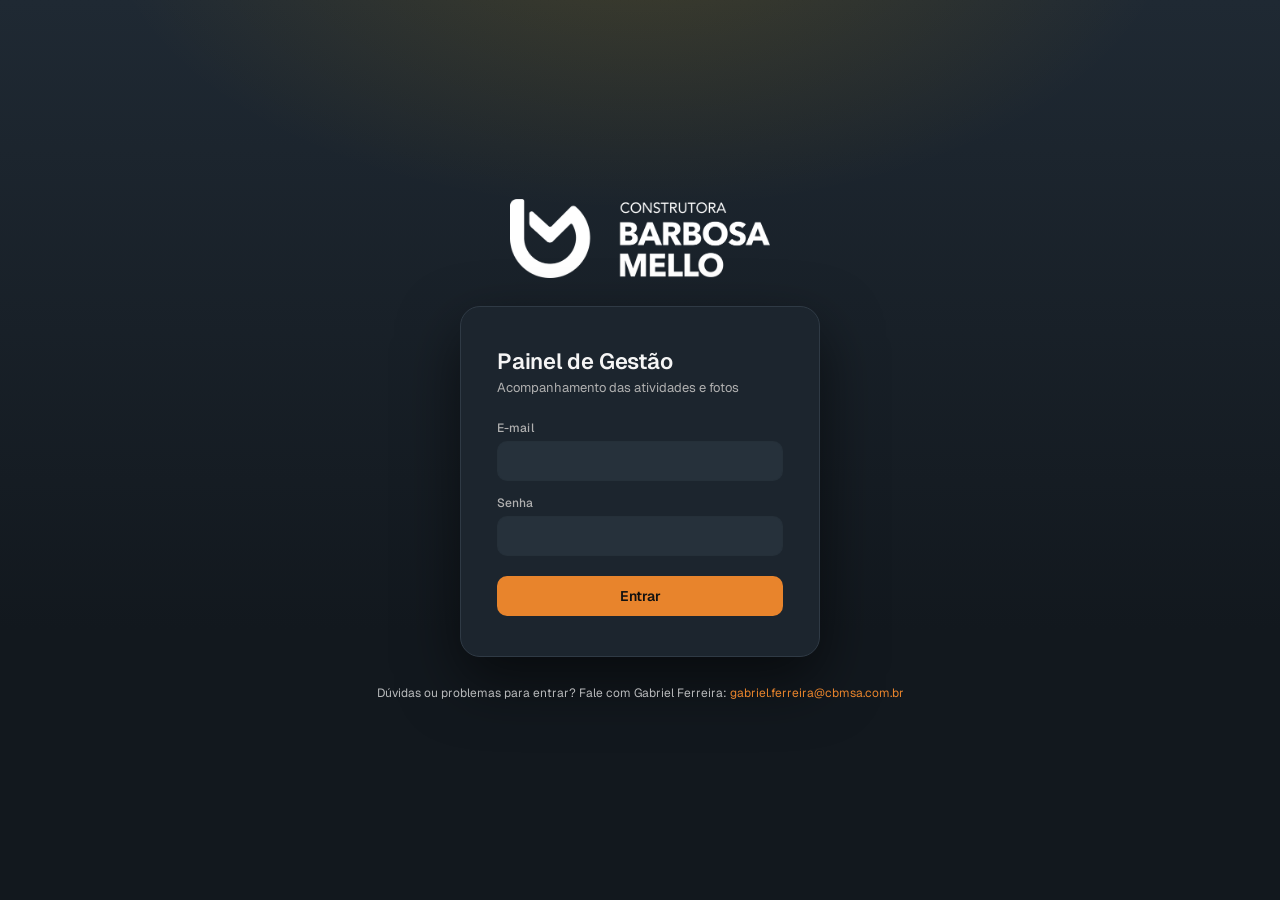
==== commit d4f13589: "Painel: ADMapp e ADM da obra, gestão de usuários, dados por obra e revisão de segurança - Visual nov" ====
--- a/index.html
+++ b/index.html
@@ -7,16 +7,16 @@
 <link rel="icon" type="image/png" sizes="32x32" href="img/favicon-32.png">
 <link rel="icon" type="image/png" sizes="192x192" href="img/favicon-192.png">
 <link rel="apple-touch-icon" href="img/apple-touch-icon.png">
-<link rel="stylesheet" href="https://cdn.jsdelivr.net/npm/leaflet@1.9.4/dist/leaflet.css">
+<link rel="stylesheet" href="https://cdn.jsdelivr.net/npm/leaflet@1.9.4/dist/leaflet.css" integrity="sha384-sHL9NAb7lN7rfvG5lfHpm643Xkcjzp4jFvuavGOndn6pjVqS6ny56CAt3nsEVT4H" crossorigin="anonymous">
 <link rel="preconnect" href="https://fonts.googleapis.com">
 <link rel="preconnect" href="https://fonts.gstatic.com" crossorigin>
 <link rel="stylesheet" href="https://fonts.googleapis.com/css2?family=Geist:wght@400;500;600;700&display=swap">
 <link rel="stylesheet" href="css/estilo.css">
 <link rel="stylesheet" href="css/visual.css">
-<script src="https://cdn.jsdelivr.net/npm/@supabase/supabase-js@2"></script>
-<script src="https://cdn.jsdelivr.net/npm/chart.js@4.4.4/dist/chart.umd.min.js"></script>
-<script src="https://cdn.jsdelivr.net/npm/leaflet@1.9.4/dist/leaflet.js"></script>
-<script src="https://cdn.jsdelivr.net/npm/leaflet-rotate@0.2.8/dist/leaflet-rotate-src.js"></script>
+<script src="https://cdn.jsdelivr.net/npm/@supabase/supabase-js@2.118.0/dist/umd/supabase.js" integrity="sha384-TcHRA3zBbn+Lexh5n+Oil4guNPOS3rjNDpGRAN46u/s/mB2IZ50ceC6TYDU2yvgK" crossorigin="anonymous"></script>
+<script src="https://cdn.jsdelivr.net/npm/chart.js@4.4.4/dist/chart.umd.min.js" integrity="sha384-NrKB+u6Ts6AtkIhwPixiKTzgSKNblyhlk0Sohlgar9UHUBzai/sgnNNWWd291xqt" crossorigin="anonymous"></script>
+<script src="https://cdn.jsdelivr.net/npm/leaflet@1.9.4/dist/leaflet.js" integrity="sha384-cxOPjt7s7Iz04uaHJceBmS+qpjv2JkIHNVcuOrM+YHwZOmJGBXI00mdUXEq65HTH" crossorigin="anonymous"></script>
+<script src="https://cdn.jsdelivr.net/npm/leaflet-rotate@0.2.8/dist/leaflet-rotate-src.js" integrity="sha384-WaInCl5qKhXVwIIJ/XMxRvjzCTIkZ1uH9Evm3mNtVtfXWhJGU3EkedDBaf/037Ew" crossorigin="anonymous"></script>
 </head>
 <body>
 
@@ -85,6 +85,12 @@
     <a href="#secao-atividades" title="Atividades"><svg viewBox="0 0 24 24" aria-hidden="true"><path d="M9 6h11M9 12h11M9 18h11M4.5 6h.01M4.5 12h.01M4.5 18h.01"/></svg><span>Atividades</span></a>
     <a href="#secao-fotos" title="Fotos"><svg viewBox="0 0 24 24" aria-hidden="true"><rect x="3" y="4" width="18" height="16" rx="3"/><circle cx="9" cy="10" r="2"/><path d="m21 16-5-5-9 9"/></svg><span>Fotos</span></a>
     <a href="#secao-mapa" title="Mapa"><svg viewBox="0 0 24 24" aria-hidden="true"><path d="M9 4 3 6v14l6-2 6 2 6-2V4l-6 2zM9 4v14M15 6v14"/></svg><span>Mapa</span></a>
+    <div class="trilho-rodape">
+      <a class="trilho-pagina" id="link-admin" href="movimentacoes.html" title="Movimentações" hidden><svg viewBox="0 0 24 24" aria-hidden="true"><path d="M3 12h4l3-8 4 16 3-8h4"/></svg><span>Movim.</span></a>
+      <a class="trilho-pagina" id="link-gestao" href="gestao.html" title="Gestão" hidden><svg viewBox="0 0 24 24" aria-hidden="true"><circle cx="9" cy="8" r="4"/><path d="M2 21v-1a5 5 0 0 1 5-5h4a5 5 0 0 1 5 5v1M16 3.5a4 4 0 0 1 0 8M22 21v-1a5 5 0 0 0-3.5-4.8"/></svg><span>Gestão</span></a>
+      <a class="trilho-pagina" id="link-dados" href="dados_obra.html" title="Dados da obra" hidden><svg viewBox="0 0 24 24" aria-hidden="true"><ellipse cx="12" cy="5" rx="8" ry="3"/><path d="M4 5v14c0 1.7 3.6 3 8 3s8-1.3 8-3V5M4 12c0 1.7 3.6 3 8 3s8-1.3 8-3"/></svg><span>Dados</span></a>
+      <button type="button" class="trilho-sair" id="botao-sair" title="Sair"><svg viewBox="0 0 24 24" aria-hidden="true"><path d="M9 21H5a2 2 0 0 1-2-2V5a2 2 0 0 1 2-2h4M16 17l5-5-5-5M21 12H9"/></svg><span>Sair</span></button>
+    </div>
   </nav>
   <div class="moldura">
   <header class="topo">
@@ -95,9 +101,7 @@
     </div>
     <div class="usuario">
       <span id="nome-usuario"></span>
-      <a class="sair" id="link-admin" href="movimentacoes.html" hidden>Movimentações</a>
       <button class="sair" id="botao-tema" title="Alternar tema claro/escuro"></button>
-      <button class="sair" id="botao-sair">Sair</button>
     </div>
   </header>
 
@@ -146,6 +150,13 @@
       <div class="campo">
         <label for="filtro-servico">Serviço</label>
         <select id="filtro-servico" multiple data-todos="Todos"></select>
+      </div>
+      <div class="campo campo-ordem">
+        <span class="rotulo-campo" id="rotulo-ordem">Ordem</span>
+        <div class="ordem-data" id="ordem-data" role="group" aria-labelledby="rotulo-ordem">
+          <button type="button" data-ordem="desc" class="ativo" aria-pressed="true">↓ Mais recentes</button>
+          <button type="button" data-ordem="asc" aria-pressed="false">↑ Mais antigos</button>
+        </div>
       </div>
       <button class="secundario" id="botao-atualizar">Atualizar</button>
       <button class="secundario botao-pdf" id="botao-exportar-pdf">Exportar PDF</button>
@@ -215,7 +226,7 @@
               <th>Data/hora</th>
               <th>Encarregado</th>
               <th>Trecho</th>
-              <th>KM / Estaca</th>
+              <th id="th-local">KM / Estaca</th>
               <th>Serviço</th>
               <th>Medição</th>
               <th class="col-acoes"><span class="sr-only">Ações</span></th>
@@ -337,25 +348,20 @@
   <h2 id="titulo-editar-registro">Editar registro</h2>
   <p class="pdf-explicacao" id="info-editar-registro"></p>
   <form id="form-editar-registro" class="grade-editar" autocomplete="off">
-    <div class="campo"><label for="ed-trecho">Trecho</label><input id="ed-trecho" list="lista-ed-trecho" required></div>
-    <div class="campo"><label for="ed-via">Via</label><input id="ed-via" list="lista-ed-via"></div>
-    <div class="campo"><label for="ed-km">KM</label><input id="ed-km" required></div>
-    <div class="campo"><label for="ed-km-final">KM final</label><input id="ed-km-final" placeholder="se atravessa o KM"></div>
-    <div class="campo"><label for="ed-estaca-inicial">Estaca inicial</label><input id="ed-estaca-inicial"></div>
-    <div class="campo"><label for="ed-estaca-final">Estaca final</label><input id="ed-estaca-final"></div>
-    <div class="campo largo"><label for="ed-atividade">Atividade</label><input id="ed-atividade" list="lista-ed-atividade" required></div>
-    <div class="campo largo"><label for="ed-servico">Serviço</label><input id="ed-servico" list="lista-ed-servico" required></div>
-    <div class="campo largo"><label for="ed-passo">Passo</label><input id="ed-passo" list="lista-ed-passo"></div>
+    <div class="carregando largo" id="carregando-listas-edicao" hidden>Carregando as listas da obra…</div>
+    <div class="campo largo"><label for="ed-trecho">Trecho</label><select id="ed-trecho" required></select></div>
+    <div class="campo" id="campo-ed-km"><label for="ed-km">KM</label><select id="ed-km"></select></div>
+    <div class="campo" id="campo-ed-via"><label for="ed-via">Via</label><select id="ed-via"></select></div>
+    <div class="campo" id="campo-ed-estaca-inicial"><label for="ed-estaca-inicial">Estaca inicial</label><select id="ed-estaca-inicial"></select></div>
+    <div class="campo" id="campo-ed-estaca-final"><label for="ed-estaca-final">Estaca final</label><select id="ed-estaca-final"></select></div>
+    <div class="campo largo"><label for="ed-atividade">Atividade</label><select id="ed-atividade" required></select></div>
+    <div class="campo largo"><label for="ed-servico">Serviço</label><select id="ed-servico" required></select></div>
+    <div class="campo largo" id="campo-ed-passo"><label for="ed-passo">Passo</label><select id="ed-passo"></select></div>
     <div class="campo"><label for="ed-quantidade">Medição</label><input id="ed-quantidade" inputmode="decimal" placeholder="ex.: 120,5"></div>
-    <div class="campo"><label for="ed-unidade">Unidade</label><input id="ed-unidade" list="lista-ed-unidade" placeholder="m³, m², m…"></div>
+    <div class="campo"><label for="ed-unidade">Unidade</label><select id="ed-unidade"></select></div>
     <div class="campo largo"><label for="ed-descricao">Descrição</label><textarea id="ed-descricao" rows="2"></textarea></div>
-    <datalist id="lista-ed-trecho"></datalist>
-    <datalist id="lista-ed-via"></datalist>
-    <datalist id="lista-ed-atividade"></datalist>
-    <datalist id="lista-ed-servico"></datalist>
-    <datalist id="lista-ed-passo"></datalist>
-    <datalist id="lista-ed-unidade"></datalist>
   </form>
+  <p class="aviso-edicao aviso-fora-da-lista" id="aviso-fora-da-lista" hidden></p>
   <p class="aviso-edicao">Data, hora, localização e quem lançou não mudam. A correção vai para o celular de quem tirou as fotos, que refaz o carimbo na próxima sincronização.</p>
   <div class="erro-acesso pdf-erro" id="erro-editar-registro" hidden></div>
   <div class="pdf-botoes">
@@ -377,6 +383,8 @@
     <button type="button" class="botao-excluir-foto" id="lightbox-excluir" hidden>Excluir foto</button>
   </div>
   <button class="nav-foto anterior" id="lightbox-anterior" aria-label="Foto anterior (←)">&#8249;</button>
+  <button type="button" class="previa-foto previa-anterior" id="previa-anterior" aria-label="Ver a foto anterior" hidden><img alt=""></button>
+  <button type="button" class="previa-foto previa-proxima" id="previa-proxima" aria-label="Ver a próxima foto" hidden><img alt=""></button>
   <figure class="lightbox-conteudo">
     <img id="lightbox-img" src="" alt="">
     <figcaption id="lightbox-legenda"></figcaption>
--- a/css/visual.css
+++ b/css/visual.css
@@ -1,54 +1,62 @@
 :root {
-  --app: #ebebeb;
-  --painel: #ffffff;
-  --fundo: #f3f3f3;
-  --card: #f5f5f5;
+  --app: #dde2e7;
+  --painel: #f3f5f7;
+  --fundo: #eaedf0;
+  --card: #ffffff;
   --campo: #ffffff;
-  --texto: #121212;
-  --texto-suave: #6b6b6b;
-  --titulo: #121212;
-  --borda: #e3e3e3;
-  --chip: rgba(0,0,0,0.05);
-  --chip-hover: rgba(0,0,0,0.09);
-  --chip-ativo: #121212;
+  --texto: #1f2933;
+  --texto-suave: #5f6b76;
+  --titulo: #1f2933;
+  --borda: #d6dce2;
+  --contorno: rgba(31,41,51,0.13);
+  --contorno-forte: rgba(31,41,51,0.22);
+  --chip: rgba(31,41,51,0.06);
+  --chip-hover: rgba(31,41,51,0.10);
+  --chip-ativo: #1f2933;
   --chip-ativo-texto: #ffffff;
   --laranja: #e8842c;
   --laranja-escuro: #cf7220;
   --tag-fundo: rgba(232,132,44,0.12);
-  --foto-vazia: #e6e6e6;
-  --sombra-card: 0 24px 60px rgba(0,0,0,0.18);
+  --foto-vazia: #e3e7eb;
+  --sombra-card: 0 24px 60px rgba(31,41,51,0.18);
+  --sombra-leve: 0 1px 2px rgba(31,41,51,0.06);
   --raio: 16px;
   --raio-pequeno: 10px;
   --trilho: 76px;
   --fonte: "Geist", "Helvetica Neue", Helvetica, Arial, sans-serif;
   --flutuante: #ffffff;
-  --flutuante-borda: rgba(0,0,0,0.07);
-  --flutuante-sombra: 0 1px 2px rgba(0,0,0,0.06), 0 16px 40px -8px rgba(0,0,0,0.18);
+  --flutuante-borda: rgba(31,41,51,0.12);
+  --flutuante-sombra: 0 1px 2px rgba(31,41,51,0.06), 0 16px 40px -8px rgba(31,41,51,0.18);
 }
 
 :root[data-tema="escuro"] {
-  --app: #0d0d0d;
-  --painel: #161616;
-  --fundo: #1d1d1d;
-  --card: #1c1c1c;
-  --campo: #232323;
-  --texto: #f5f5f5;
-  --texto-suave: #a1a1a1;
-  --titulo: #f5f5f5;
-  --borda: #2a2a2a;
-  --chip: rgba(255,255,255,0.08);
-  --chip-hover: rgba(255,255,255,0.14);
-  --chip-ativo: #f5f5f5;
-  --chip-ativo-texto: #111111;
-  --laranja: #f39643;
-  --laranja-escuro: #e0812d;
-  --tag-fundo: rgba(243,150,67,0.14);
-  --foto-vazia: #222222;
-  --erro-fundo: #341b1b;
-  --sombra-card: 0 24px 60px rgba(0,0,0,0.6);
-  --flutuante: #202020;
-  --flutuante-borda: rgba(255,255,255,0.08);
-  --flutuante-sombra: 0 1px 0 rgba(255,255,255,0.04) inset, 0 20px 50px -6px rgba(0,0,0,0.75);
+  --app: #161d24;
+  --painel: #1c242d;
+  --fundo: #222b34;
+  --card: #252f39;
+  --campo: #2c3843;
+  --texto: #e8edf2;
+  --texto-suave: #9aa5b0;
+  --titulo: #f3f6f9;
+  --borda: #36424d;
+  --chip: rgba(185,199,212,0.09);
+  --chip-hover: rgba(185,199,212,0.16);
+  --chip-ativo: #e8edf2;
+  --chip-ativo-texto: #12181e;
+  --laranja: #f5b301;
+  --laranja-escuro: #d89f00;
+  --tag-fundo: rgba(245,179,1,0.13);
+  --foto-vazia: #28323c;
+  --contorno: rgba(185,199,212,0.15);
+  --contorno-forte: rgba(185,199,212,0.24);
+  --sombra-leve: 0 1px 0 rgba(255,255,255,0.03) inset;
+  --verde: #8fd9b0;
+  --vermelho: #f4a79f;
+  --erro-fundo: #4d1a16;
+  --sombra-card: 0 24px 60px rgba(4,8,12,0.65);
+  --flutuante: #242e38;
+  --flutuante-borda: rgba(185,199,212,0.10);
+  --flutuante-sombra: 0 1px 0 rgba(255,255,255,0.05) inset, 0 20px 50px -6px rgba(4,8,12,0.8);
 }
 
 body {
@@ -61,29 +69,29 @@
 .verificando #tela-carregando,
 #tela-login, .tela-acesso {
   background:
-    radial-gradient(900px 500px at 50% -10%, rgba(243,150,67,0.18), transparent 60%),
-    #0d0d0d;
+    radial-gradient(900px 500px at 50% -10%, rgba(245,179,1,0.16), transparent 60%),
+    linear-gradient(180deg, #1f2933 0%, #12181e 70%);
 }
 .caixa-login {
-  background: #262626;
+  background: #1c252e;
   color: #f5f5f5;
-  border: 1px solid #363636;
+  border: 1px solid #2f3a45;
   border-radius: 20px;
   box-shadow: 0 24px 60px rgba(0,0,0,0.55);
   --texto: #f5f5f5;
   --texto-suave: #b0b0b0;
   --titulo: #f5f5f5;
-  --campo: #333333;
-  --chip: #303030;
-  --chip-hover: #383838;
-  --borda: #3a3a3a;
+  --campo: #2a3540;
+  --chip: #26313b;
+  --chip-hover: #2e3a45;
+  --borda: #34404b;
   --erro-fundo: #3a1d1d;
 }
 .caixa-login input:-webkit-autofill,
 .caixa-login input:-webkit-autofill:hover,
 .caixa-login input:-webkit-autofill:focus {
   -webkit-text-fill-color: #f5f5f5;
-  -webkit-box-shadow: 0 0 0 40px #303030 inset;
+  -webkit-box-shadow: 0 0 0 40px #26313b inset;
   caret-color: #f5f5f5;
 }
 .caixa-login h1 { font-size: 22px; font-weight: 600; letter-spacing: -0.01em; }
@@ -161,7 +169,6 @@
   display: flex;
   flex-direction: column;
 }
-.moldura-solta { margin-left: 8px; }
 .moldura > main { flex: 1; width: 100%; }
 
 header.topo {
@@ -219,8 +226,8 @@
     grid-column: 2;
     grid-row: 1;
     position: sticky;
-    top: calc(var(--altura-topo, 64px) + 10px);
-    max-height: calc(100vh - var(--altura-topo, 64px) - 26px);
+    top: calc(var(--altura-topo, 64px) + 22px);
+    max-height: calc(100vh - var(--altura-topo, 64px) - 38px);
     overflow-y: auto;
     overscroll-behavior: contain;
     scrollbar-width: thin;
@@ -391,14 +398,10 @@
 
 #secao-fotos .secao { background: transparent; padding: 0; }
 #secao-fotos .secao > h2 { display: none; }
-.grade-fotos {
-  display: block;
-  columns: 4 260px;
-  column-gap: 12px;
-}
-.grade-fotos > .carregando,
-.grade-fotos > .vazio,
-.grade-linha-toda { column-span: all; }
+.grade-fotos { display: block; }
+.mosaico-dia, .mosaico-esqueletos { display: grid; grid-template-columns: repeat(var(--colunas, 4), minmax(0, 1fr)); gap: 12px; align-items: start; }
+.coluna-mosaico { display: flex; flex-direction: column; gap: 12px; min-width: 0; }
+.coluna-mosaico .foto-item, .mosaico-esqueletos .foto-esqueleto { margin: 0; }
 .dia-fotos {
   border-bottom: none;
   font-size: 15px;
@@ -502,7 +505,6 @@
 .selo-evento { border-radius: 999px; }
 
 @media (max-width: 1100px) {
-  .grade-fotos { columns: 3 220px; }
 }
 
 @media (max-width: 760px) {
@@ -528,7 +530,6 @@
     min-height: 100vh;
     padding-bottom: calc(62px + env(safe-area-inset-bottom));
   }
-  .moldura-solta { padding-bottom: 0; }
   header.topo { border-radius: 0; padding: 12px 14px; border-bottom-color: var(--borda); }
   header.topo .logo-completa { display: none; }
   header.topo .logo-icone { display: block; height: 28px; width: 28px; }
@@ -537,9 +538,346 @@
   main > section > h2 { font-size: 16px; margin: 20px 0 10px; }
   .barra-filtros { padding: 0; }
   .secao { padding: 14px; }
-  .grade-fotos { columns: 2; column-gap: 8px; }
+  .mosaico-dia, .mosaico-esqueletos, .coluna-mosaico { gap: 8px; }
   .foto-item, .foto-esqueleto { margin-bottom: 8px; border-radius: 10px; }
   .foto-item figcaption { padding: 22px 8px 7px; }
   footer.rodape { margin: 0 12px; padding: 14px 0 18px; }
   body.modo-mapa #mapa-atividades { height: calc(100vh - var(--altura-topo, 56px) - 250px); min-height: 340px; }
 }
+
+.barra-gestao .campo-busca { flex: 1 1 260px; }
+.barra-gestao #botao-novo-usuario { align-self: end; }
+.chips-acesso { display: flex; flex-wrap: wrap; gap: 4px; }
+.chip-acesso {
+  display: inline-block;
+  font-size: 11.5px;
+  font-weight: 600;
+  padding: 2px 9px;
+  border-radius: 999px;
+  white-space: nowrap;
+  background: var(--chip);
+  color: var(--texto);
+}
+.chip-app { background: rgba(41,121,255,0.14); color: #2f6fe0; }
+.chip-painel { background: var(--tag-fundo); color: var(--laranja-escuro); }
+.chip-admin { background: rgba(28,156,99,0.15); color: var(--verde); }
+:root[data-tema="escuro"] .chip-app { color: #8ab4ff; }
+:root[data-tema="escuro"] .chip-painel { color: var(--laranja); }
+.acoes-usuario { display: flex; flex-wrap: nowrap; gap: 6px; justify-content: flex-end; }
+.acoes-usuario button { white-space: nowrap; }
+.acoes-usuario button:disabled { opacity: .4; cursor: default; }
+.tabela-usuarios td { vertical-align: middle; }
+.grade-filiais { display: grid; grid-template-columns: repeat(auto-fill, minmax(240px, 1fr)); gap: 12px; }
+.cartao-filial {
+  background: var(--painel);
+  border-radius: 14px;
+  padding: 14px 16px;
+  display: flex;
+  flex-direction: column;
+  gap: 4px;
+  font-size: 13.5px;
+}
+.cartao-filial-topo { display: flex; align-items: center; justify-content: space-between; gap: 8px; }
+.codigo-filial { font-size: 12px; font-weight: 600; color: var(--texto-suave); letter-spacing: .04em; }
+#botao-nova-filial { margin-top: 14px; }
+fieldset.bloco-acesso {
+  border: none;
+  background: var(--card);
+  border-radius: 14px;
+  margin: 12px 0 0;
+  padding: 10px 14px 14px;
+}
+fieldset.bloco-acesso legend {
+  float: left;
+  width: 100%;
+  padding: 0;
+  margin-bottom: 10px;
+  font-size: 14px;
+  font-weight: 600;
+}
+fieldset.bloco-acesso legend label { display: flex; align-items: center; gap: 8px; cursor: pointer; }
+fieldset.bloco-acesso input[type="checkbox"],
+fieldset.bloco-acesso input[type="radio"] { width: 16px; height: 16px; accent-color: var(--laranja); margin: 0; }
+fieldset.bloco-acesso .grade-editar { clear: both; }
+fieldset.bloco-acesso .grade-editar.desligado { opacity: .45; }
+fieldset.bloco-acesso select { width: 100%; padding: 9px 10px; border: 1px solid transparent; border-radius: var(--raio-pequeno); background: var(--chip); color: var(--texto); font: inherit; font-size: 14px; }
+.rotulo-campo { display: block; font-size: 12px; font-weight: 500; color: var(--texto-suave); margin-bottom: 6px; }
+.opcoes-linha { display: flex; gap: 18px; font-size: 14px; }
+.opcoes-linha label, .opcao-admin { display: flex; align-items: center; gap: 8px; cursor: pointer; font-size: 14px; }
+.opcao-admin small { color: var(--texto-suave); font-size: 12px; }
+.senha-gerada {
+  display: flex;
+  align-items: center;
+  justify-content: space-between;
+  gap: 12px;
+  background: var(--card);
+  border-radius: 14px;
+  padding: 14px 16px;
+  margin-bottom: 14px;
+}
+.senha-gerada code { font-size: 24px; font-weight: 700; letter-spacing: .06em; font-family: ui-monospace, Consolas, monospace; }
+.senha-gerada button, #copiar-mensagem {
+  padding: 9px 14px;
+  border: none;
+  border-radius: var(--raio-pequeno);
+  background: var(--chip);
+  color: var(--texto);
+  font-size: 13px;
+  font-weight: 500;
+  cursor: pointer;
+}
+#mensagem-senha, #fi-config {
+  width: 100%;
+  padding: 10px 12px;
+  border: 1px solid transparent;
+  border-radius: var(--raio-pequeno);
+  background: var(--chip);
+  color: var(--texto);
+  font: 13px/1.5 ui-monospace, Consolas, monospace;
+  resize: vertical;
+}
+details.config-filial { margin-top: 12px; }
+details.config-filial summary { cursor: pointer; color: var(--laranja); font-size: 13px; font-weight: 500; }
+details.config-filial[hidden] { display: none; }
+#campo-copiar-config[hidden] { display: none; }
+@media (max-width: 700px) {
+  table.tabela-usuarios td.col-acoes-usuario { grid-column: 1 / -1; padding-top: 6px; }
+  .acoes-usuario { justify-content: flex-start; }
+  .senha-gerada { flex-direction: column; align-items: flex-start; }
+}
+.aviso-papel {
+  margin: -4px 0 12px;
+  padding: 10px 14px;
+  border-radius: 12px;
+  background: var(--tag-fundo);
+  color: var(--texto);
+  font-size: 13px;
+  line-height: 1.5;
+}
+.aviso-papel[hidden], #campo-filtro-filial[hidden], #campo-admin[hidden], #botao-nova-filial[hidden] { display: none; }
+.permissoes-filial { font-size: 12px; color: var(--texto-suave); }
+.lista-permissoes { display: flex; flex-direction: column; gap: 10px; clear: both; }
+.lista-permissoes label { display: flex; align-items: flex-start; gap: 8px; font-size: 14px; cursor: pointer; line-height: 1.35; flex-wrap: wrap; }
+.lista-permissoes small { flex-basis: 100%; padding-left: 24px; color: var(--texto-suave); font-size: 12px; }
+#campo-admin select { width: 100%; }
+#campo-obra-dados[hidden] { display: none; }
+.tabela-dados-obra a.botao-editar-registro { text-decoration: none; display: inline-flex; align-items: center; }
+.resultado-validacao { list-style: none; margin: 12px 0 0; padding: 0; display: flex; flex-direction: column; gap: 6px; font-size: 13px; line-height: 1.45; }
+.resultado-validacao[hidden] { display: none; }
+.resultado-validacao li { padding: 8px 12px; border-radius: 10px; background: var(--card); }
+.resultado-validacao li.ok { background: rgba(28,156,99,0.12); color: var(--verde); }
+.resultado-validacao li.aviso { background: var(--tag-fundo); color: var(--texto); }
+.resultado-validacao li.erro { background: var(--erro-fundo); color: var(--vermelho); }
+#arquivo-envio { width: 100%; padding: 9px 10px; border-radius: var(--raio-pequeno); background: var(--chip); color: var(--texto); font: inherit; font-size: 14px; }
+details.ajuda-dados { margin-top: 14px; }
+.lista-ajuda-dados { margin: 10px 0 0; padding-left: 20px; display: flex; flex-direction: column; gap: 6px; font-size: 13px; line-height: 1.5; color: var(--texto-suave); }
+
+dialog.dialogo-editor-csv { max-width: 1100px; height: calc(100vh - 32px); overflow: hidden; }
+dialog.dialogo-editor-csv[open] { display: flex; flex-direction: column; }
+.ferramentas-editor-csv { display: flex; flex-wrap: wrap; align-items: center; gap: 8px 12px; margin-bottom: 10px; }
+.ferramentas-editor-csv input[type="search"] { flex: 1 1 220px; min-width: 0; padding: 9px 12px; border: 1px solid transparent; border-radius: var(--raio-pequeno); background: var(--chip); color: var(--texto); font: inherit; font-size: 14px; }
+.ferramentas-editor-csv input[type="search"]:focus { outline: none; border-color: var(--laranja); background: var(--campo); }
+.espaco-editor-csv { flex: 1 1 0; }
+.barra-importacao-csv { display: flex; flex-wrap: wrap; align-items: center; justify-content: space-between; gap: 10px; padding: 10px 12px; margin-bottom: 10px; border-radius: 12px; background: var(--tag-fundo); font-size: 13px; }
+.barra-importacao-csv[hidden] { display: none; }
+.acoes-importacao-csv { display: flex; flex-wrap: wrap; gap: 8px; }
+.acoes-importacao-csv button { padding: 8px 14px; border-radius: 8px; font-size: 13px; }
+.acoes-importacao-csv button.secundario { border: 1px solid var(--borda); background: var(--campo); color: var(--texto); }
+.wrap-editor-csv { flex: 1 1 auto; min-height: 160px; overflow: auto; border-radius: 12px; background: var(--card); }
+.tabela-editor-csv { width: 100%; min-width: 640px; border-collapse: collapse; font-size: 13px; }
+.tabela-editor-csv th { position: sticky; top: 0; z-index: 1; padding: 8px 8px; text-align: left; font-weight: 600; font-size: 12px; color: var(--texto-suave); background: var(--painel); border-bottom: 1px solid var(--borda); white-space: nowrap; }
+.tabela-editor-csv td { padding: 1px 2px; border-bottom: 1px solid var(--borda); }
+.tabela-editor-csv td.vazio, .tabela-editor-csv td.carregando { padding: 24px; text-align: center; color: var(--texto-suave); }
+.tabela-editor-csv input { width: 100%; min-width: 80px; padding: 6px 8px; border: 1px solid transparent; border-radius: 6px; background: transparent; color: var(--texto); font: inherit; }
+.tabela-editor-csv input:hover { background: var(--chip); }
+.tabela-editor-csv input:focus { outline: none; border-color: var(--laranja); background: var(--campo); }
+.tabela-editor-csv .num-linha { width: 52px; padding-left: 10px; color: var(--texto-suave); font-variant-numeric: tabular-nums; }
+.tabela-editor-csv .col-remover { width: 36px; text-align: center; }
+.tabela-editor-csv tr.com-problema td { background: var(--erro-fundo); }
+.tabela-editor-csv tr.com-problema .num-linha { color: var(--vermelho); font-weight: 600; }
+.remover-linha { width: 28px; height: 28px; border: none; border-radius: 6px; background: transparent; color: var(--texto-suave); font-size: 18px; line-height: 1; cursor: pointer; }
+.remover-linha:hover { background: var(--erro-fundo); color: var(--vermelho); }
+.paginacao-editor-csv { display: flex; align-items: center; justify-content: center; gap: 12px; margin-top: 10px; font-size: 13px; color: var(--texto-suave); }
+.paginacao-editor-csv button:disabled { opacity: 0.4; cursor: default; }
+.dica-editor-csv { margin: 8px 0 0; font-size: 12px; color: var(--texto-suave); }
+dialog.dialogo-editor-csv .resultado-validacao { max-height: 120px; overflow-y: auto; flex-shrink: 0; }
+.botoes-editor-csv { flex-wrap: wrap; align-items: center; margin-top: 14px; }
+.estado-editor-csv { margin-right: auto; font-size: 13px; color: var(--texto-suave); }
+.estado-editor-csv.com-problema { color: var(--vermelho); }
+@media (max-width: 700px) {
+  dialog.dialogo-editor-csv { padding: 16px; }
+  .espaco-editor-csv { display: none; }
+  .botoes-editor-csv button { flex: 1 1 auto; }
+  .estado-editor-csv { flex-basis: 100%; }
+}
+
+:root[data-tema="escuro"] body {
+  background:
+    radial-gradient(1200px 600px at 85% -20%, rgba(245,179,1,0.06), transparent 60%),
+    radial-gradient(900px 500px at -10% 110%, rgba(120,150,180,0.07), transparent 60%),
+    var(--app);
+  background-attachment: fixed;
+}
+:root[data-tema="escuro"] .moldura {
+  background: linear-gradient(180deg, #212a34 0%, var(--painel) 320px);
+  border: 1px solid var(--contorno);
+  box-shadow: 0 1px 0 rgba(255,255,255,0.04) inset, 0 30px 80px -30px rgba(0,0,0,0.6);
+}
+:root[data-tema="escuro"] button.primario { color: #12181e; }
+:root[data-tema="escuro"] header.topo #botao-sair { background: var(--laranja); color: #12181e; }
+:root[data-tema="escuro"] .aviso-papel { border: 1px solid rgba(245,179,1,0.18); }
+:root[data-tema="escuro"] ::selection { background: rgba(245,179,1,0.35); color: #fff; }
+:root[data-tema="escuro"] * { scrollbar-color: #33404c transparent; }
+
+.moldura { border: 1px solid var(--contorno); box-shadow: 0 1px 3px rgba(31,41,51,0.06); }
+.secao, .kpi, .cartao-filial, fieldset.bloco-acesso, .pdf-resumo, .pdf-tipo, .item-lixeira,
+.senha-gerada, .caixa-mapa, .wrap-editor-csv, .resultado-validacao li, .moldura-solta .barra-filtros {
+  border: 1px solid var(--contorno);
+  box-shadow: var(--sombra-leve);
+}
+.foto-item { border: 1px solid var(--contorno); }
+.campo input, .campo select, .seletor-botao, .seletor-pesquisa,
+.grade-editar input, .grade-editar textarea, fieldset.bloco-acesso select,
+#mensagem-senha, #fi-config, #arquivo-envio, .ferramentas-editor-csv input[type="search"] {
+  border: 1px solid var(--contorno);
+}
+.campo input:hover, .campo select:hover, .seletor-botao:hover,
+.grade-editar input:hover, .grade-editar textarea:hover { border-color: var(--contorno-forte); }
+.campo input:focus, .campo select:focus, .grade-editar input:focus, .grade-editar textarea:focus,
+.ferramentas-editor-csv input[type="search"]:focus { border-color: var(--laranja); }
+.seletor.com-selecao .seletor-botao { border-color: var(--laranja); }
+.atalhos-periodo button, .barra-filtros button.secundario, .pdf-botoes button.secundario,
+button.expandir, .botao-expandir-mapa, .botao-restaurar, .item-lixeira button,
+.botao-editar-registro, .botao-excluir-registro, .senha-gerada button, #copiar-mensagem,
+header.topo button.sair, header.topo a.sair, .acoes-importacao-csv button.secundario {
+  border: 1px solid var(--contorno);
+}
+.atalhos-periodo button.ativo, header.topo #botao-sair { border-color: transparent; }
+.tabela-editor-csv td { border-bottom-color: var(--contorno); }
+
+#secao-fotos .secao { padding: 16px 18px 18px; }
+@media (max-width: 700px) {
+  #secao-fotos .secao { padding: 10px; }
+}
+
+header.topo,
+:root[data-tema="escuro"] header.topo {
+  top: 10px;
+  margin: 10px 14px 0;
+  padding: 12px 20px;
+  background: var(--flutuante);
+  border: 1px solid var(--flutuante-borda);
+  border-radius: 20px;
+  box-shadow: var(--flutuante-sombra);
+}
+header.topo.rolado { box-shadow: var(--flutuante-sombra), 0 14px 30px -18px rgba(31,41,51,0.45); }
+:root[data-tema="escuro"] header.topo.rolado { box-shadow: var(--flutuante-sombra), 0 14px 30px -18px rgba(0,0,0,0.8); }
+@media (max-width: 700px) {
+  header.topo, :root[data-tema="escuro"] header.topo { top: 6px; margin: 6px 6px 0; padding: 10px 12px; border-radius: 16px; }
+}
+
+.bloco-navegavel { scroll-margin-top: calc(var(--altura-topo, 70px) + 24px); }
+
+.trilho-rodape {
+  margin-top: auto;
+  display: flex;
+  flex-direction: column;
+  align-items: center;
+  gap: 6px;
+  padding-top: 10px;
+  border-top: 1px solid var(--contorno);
+}
+.trilho a[hidden] { display: none; }
+.trilho button.trilho-sair {
+  width: 60px;
+  padding: 8px 0 7px;
+  border: none;
+  border-radius: 12px;
+  background: transparent;
+  display: flex;
+  flex-direction: column;
+  align-items: center;
+  gap: 4px;
+  color: var(--texto-suave);
+  font: inherit;
+  font-size: 10.5px;
+  font-weight: 500;
+  cursor: pointer;
+  transition: background .15s, color .15s;
+}
+.trilho button.trilho-sair svg { width: 22px; height: 22px; fill: none; stroke: currentColor; stroke-width: 1.8; stroke-linecap: round; stroke-linejoin: round; }
+.trilho button.trilho-sair:hover { color: var(--vermelho); background: var(--erro-fundo); }
+.trilho button.trilho-sair:focus-visible { outline: 2px solid var(--laranja); outline-offset: 1px; }
+@media (max-width: 760px) {
+  .trilho { overflow-x: auto; scrollbar-width: none; }
+  .trilho-rodape { display: contents; }
+  .trilho a, .trilho button.trilho-sair { flex: 1 0 58px; }
+  .trilho button.trilho-sair { width: auto; padding: 6px 0; font-size: 10px; }
+}
+
+@media (min-width: 761px) {
+  .moldura-solta header.topo .logo-completa { display: none; }
+}
+
+@view-transition { navigation: auto; }
+.trilho { view-transition-name: trilho; }
+header.topo { view-transition-name: topo; }
+::view-transition-group(root) { animation-duration: .18s; }
+@media (prefers-reduced-motion: reduce) {
+  @view-transition { navigation: none; }
+}
+
+
+.previa-foto { display: none; }
+@media (min-width: 1100px) {
+  #lightbox { padding-left: calc(min(13vw, 220px) + 100px); padding-right: calc(min(13vw, 220px) + 100px); }
+  .previa-foto {
+    display: block;
+    position: absolute;
+    top: 50%;
+    transform: translateY(-50%);
+    width: min(13vw, 220px);
+    height: auto;
+    padding: 0;
+    border: none;
+    border-radius: 14px;
+    overflow: hidden;
+    background: transparent;
+    cursor: pointer;
+    opacity: .38;
+    transition: opacity .2s ease, transform .2s ease;
+  }
+  .previa-foto[hidden] { display: none; }
+  #lightbox .previa-foto img { width: 100%; height: auto; max-width: none; max-height: 46vh; object-fit: contain; border-radius: 0; display: block; }
+  .previa-foto:hover, .previa-foto:focus-visible { opacity: .8; transform: translateY(-50%) scale(1.02); outline: none; }
+  .previa-anterior { left: 76px; }
+  .previa-proxima { right: 76px; }
+}
+
+.ordem-data { display: flex; gap: 4px; padding: 3px; border-radius: var(--raio-pequeno); background: var(--chip); }
+.ordem-data button {
+  flex: 1;
+  padding: 7px 10px;
+  border: none;
+  border-radius: 8px;
+  background: transparent;
+  color: var(--texto-suave);
+  font: inherit;
+  font-size: 13px;
+  font-weight: 500;
+  white-space: nowrap;
+  cursor: pointer;
+  transition: background .15s, color .15s;
+}
+.ordem-data button:hover { color: var(--texto); }
+.ordem-data button.ativo { background: var(--painel); color: var(--texto); box-shadow: 0 1px 3px rgba(0,0,0,0.15); }
+.ordem-data button:focus-visible { outline: 2px solid var(--laranja); outline-offset: 1px; }
+.campo-ordem .rotulo-campo { margin-bottom: 6px; }
+.painel-filtros .campo-ordem, .barra-filtros .campo-ordem { grid-column: 1 / -1; }
+
+.grade-editar .carregando { grid-column: 1 / -1; padding: 6px 0; text-align: left; }
+.grade-editar .campo[hidden], .grade-editar .carregando[hidden] { display: none; }
+.grade-editar select:disabled { opacity: .6; }
+.aviso-fora-da-lista { color: var(--laranja-escuro); }
+
+.status-atualizacao.status-limite { color: var(--vermelho); font-weight: 600; }
